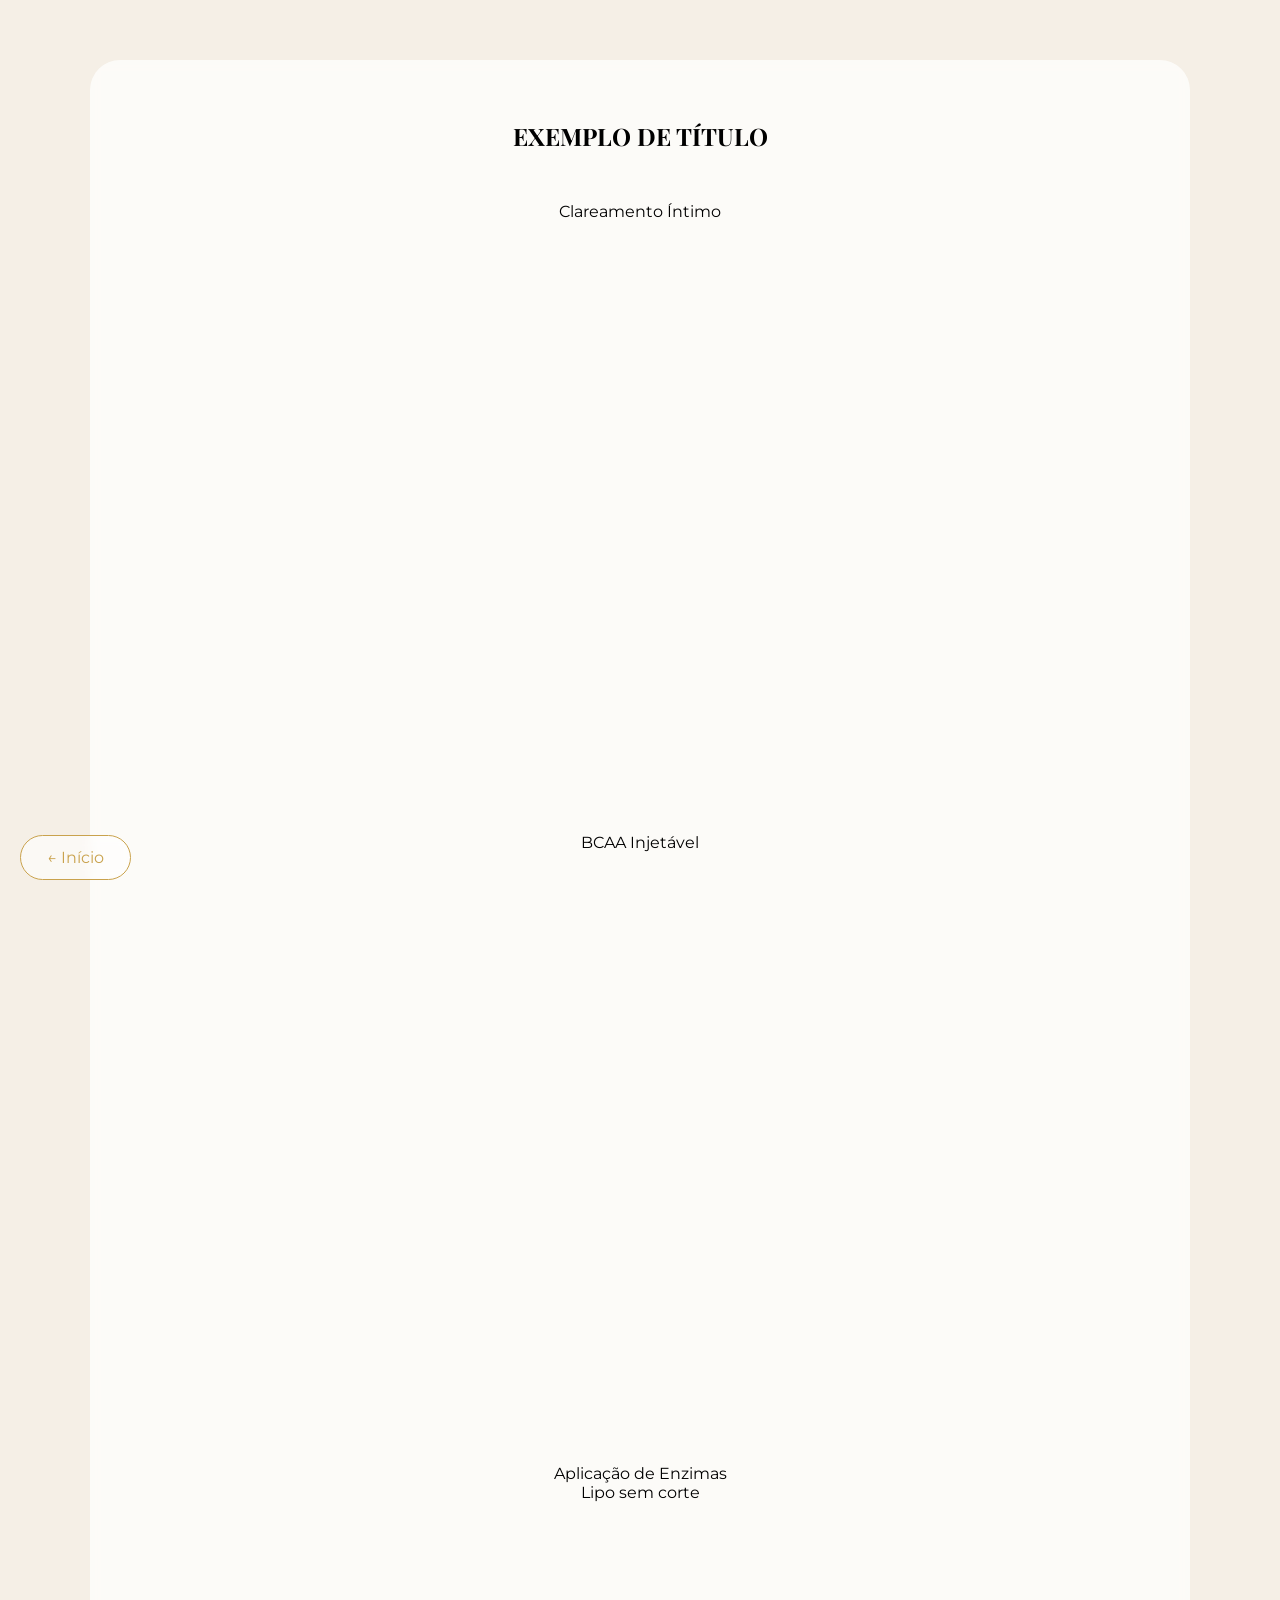
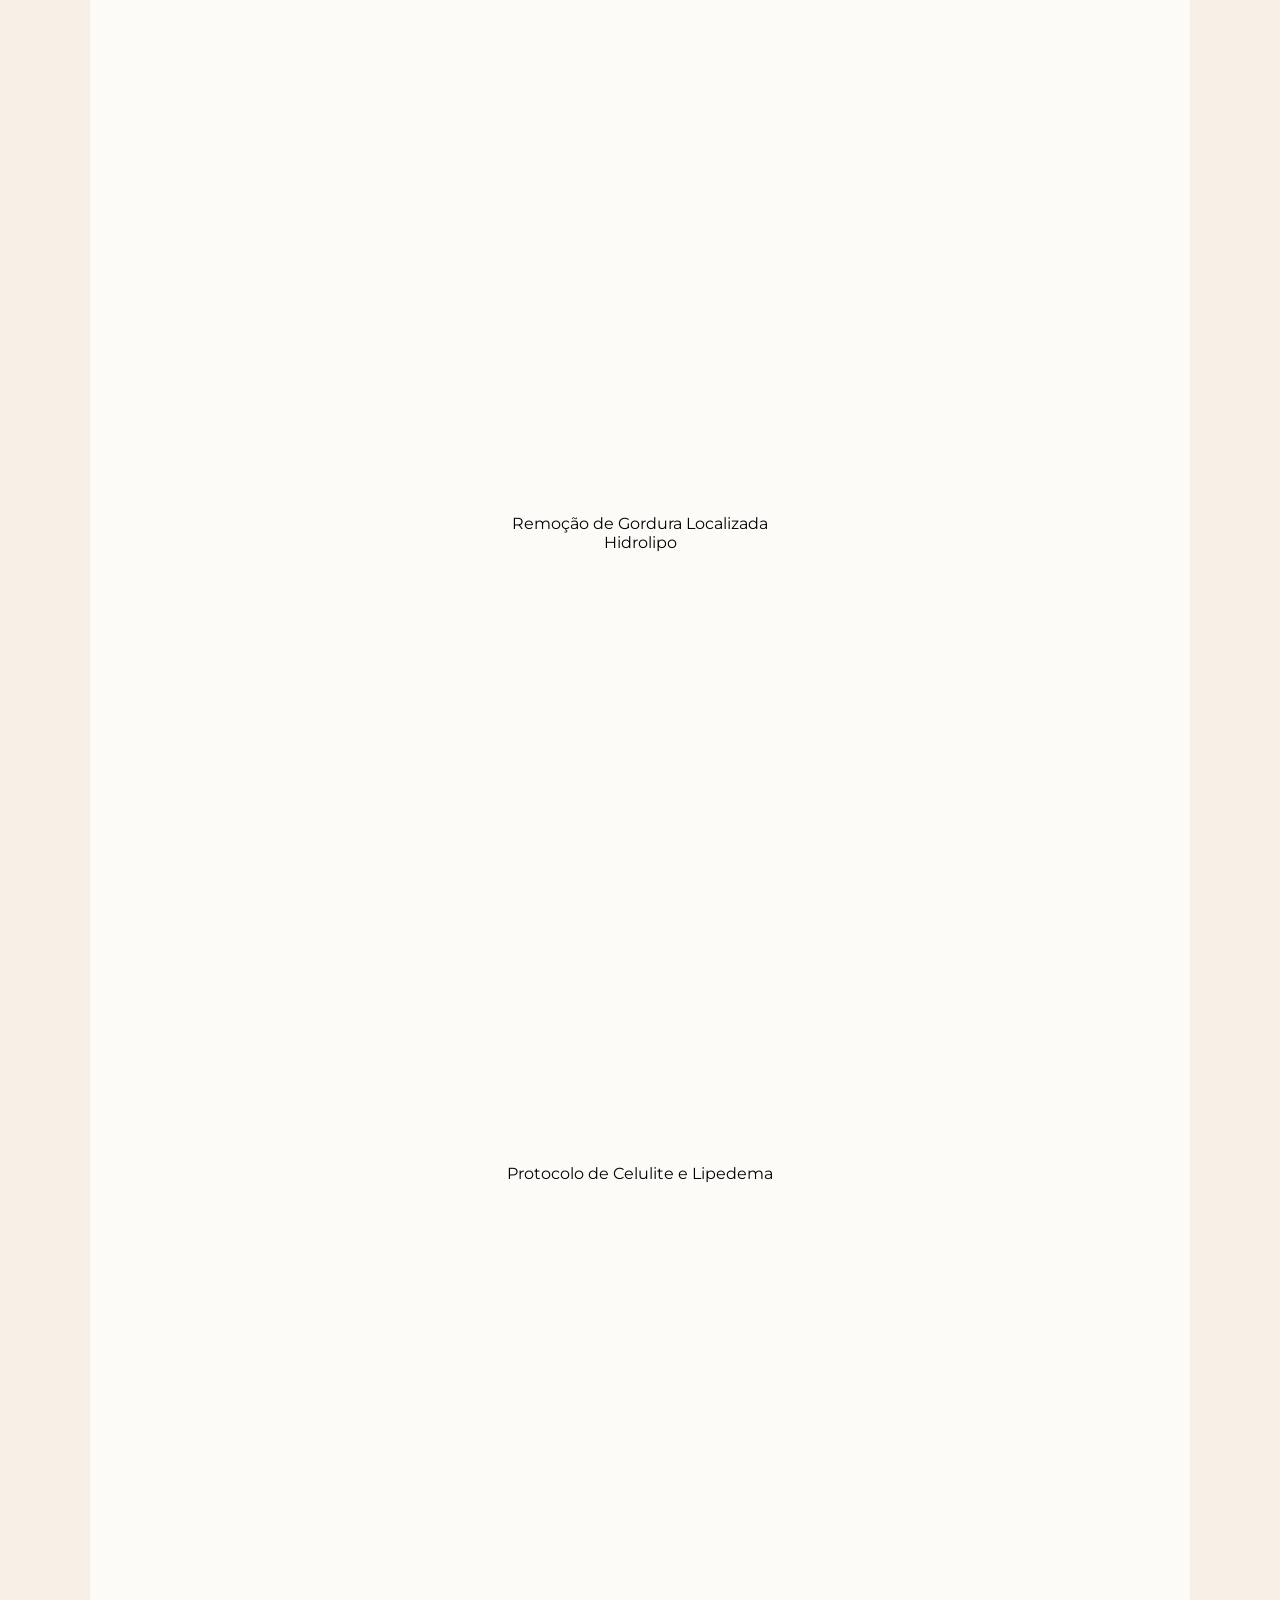
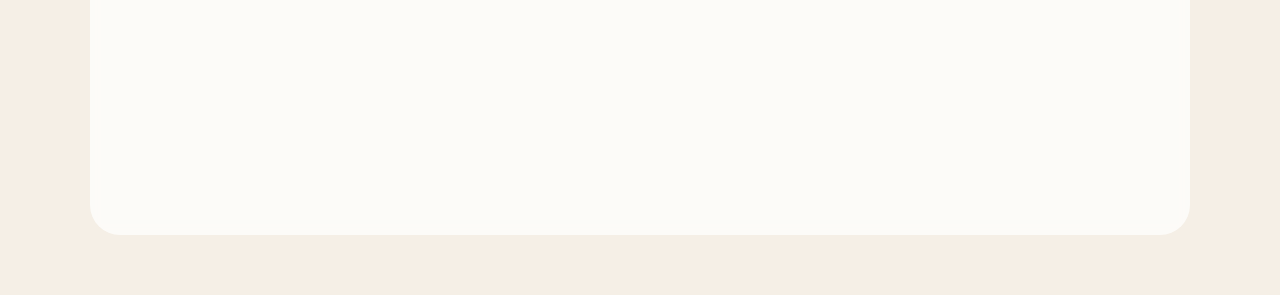
==== corporais.html @ 120ceacf "Add files via upload" ====
<!DOCTYPE html>
<html lang="pt-BR">
<head>
  <meta charset="UTF-8">
  <meta name="viewport" content="width=device-width, initial-scale=1.0">
  <title>Procedimento corporais</title>

  <link href="https://fonts.googleapis.com/css2?family=Playfair+Display&family=Montserrat&display=swap" rel="stylesheet">

  <style>
    :root{
      --bege:#f5efe6;
      --dourado:#c9a24d;
      --glass:rgba(255,255,255,.72);
    }

    *{box-sizing:border-box}

    body{
      margin:0;
      font-family:'Montserrat',sans-serif;
      min-height:100vh;
      background:var(--bege);
    }

    body::before{
      content:"";
      position:fixed;
      inset:0;
      background:url('joanna.jpg') center/contain no-repeat;
      filter:blur(18px);
      opacity:.35;
      z-index:-1;
    }

    section{
      max-width:1100px;
      margin:60px auto;
      padding:40px 30px;
      border-radius:30px;
      background:var(--glass);
      backdrop-filter:blur(6px);
      animation:fadeUp .8s ease;
    }

    h2{
      text-align:center;
      font-family:'Playfair Display',serif;
      margin-bottom:50px;
    }

    .proc{
      text-align:center;
      margin-bottom:90px;
    }

    .img{
      height:500px;
      margin-top:22px;
      border-radius:22px;
      background-size:cover;
      background-position:center;
      transition:transform .5s ease, box-shadow .5s ease;
    }

    .img:hover{
      transform:scale(1.03);
      box-shadow:0 20px 40px rgba(0,0,0,.2);
    }

    .voltar{
      position:fixed;
      bottom:20px;
      left:20px;
      padding:12px 26px;
      border-radius:40px;
      border:1px solid var(--dourado);
      background:rgba(255,255,255,.6);
      color:var(--dourado);
      text-decoration:none;
      backdrop-filter:blur(6px);
      transition:all .35s ease;
      z-index:10;
    }

    .voltar:hover{
      background:var(--dourado);
      color:#fff;
      transform:translateY(-3px);
      box-shadow:0 12px 25px rgba(0,0,0,.15);
    }

    @keyframes fadeUp{
      from{opacity:0;transform:translateY(30px)}
      to{opacity:1;transform:none}
    }

    .proc-title{
        font-family:'Playfair Display',serif;
        font-size:22px;
        font-weight:500;
        letter-spacing:.5px;
        color:#3b3b3b;
        margin-bottom:18px;
        position:relative;
    }


    .proc-title::after{
        content:"";
        display:block;
        width:50px;
        height:2px;
        margin:12px auto 0;
        background:linear-gradient(90deg,transparent,#c9a24d,transparent);
        opacity:.8;
    }
  </style>
</head>
<body>

    <section>
    <h2>EXEMPLO DE TÍTULO</h2>

        <div class="proc"><p>Clareamento Íntimo</p><div class="img" style="background-image:url('clareamento.jpg')"></div></div>
        <div class="proc"><p>BCAA Injetável</p><div class="img" style="background-image:url('bcaa.jpg')"></div></div>
        <div class="proc"><p>Aplicação de Enzimas <br> Lipo sem corte</p><div class="img" style="background-image:url('app-enzima.jpg')"></div></div>
        <div class="proc"><p>Remoção de Gordura Localizada <br>Hidrolipo</p><div class="img" style="background-image:url('hidrolipo.jpg')"></div></div>
        <div class="proc"><p>Protocolo de Celulite e Lipedema</p><div class="img" style="background-image:url('cel-lip.jpg')"></div></div>

      </section>
    </section>

    <a href="index.html" class="voltar">← Início</a>

</body>
</html>
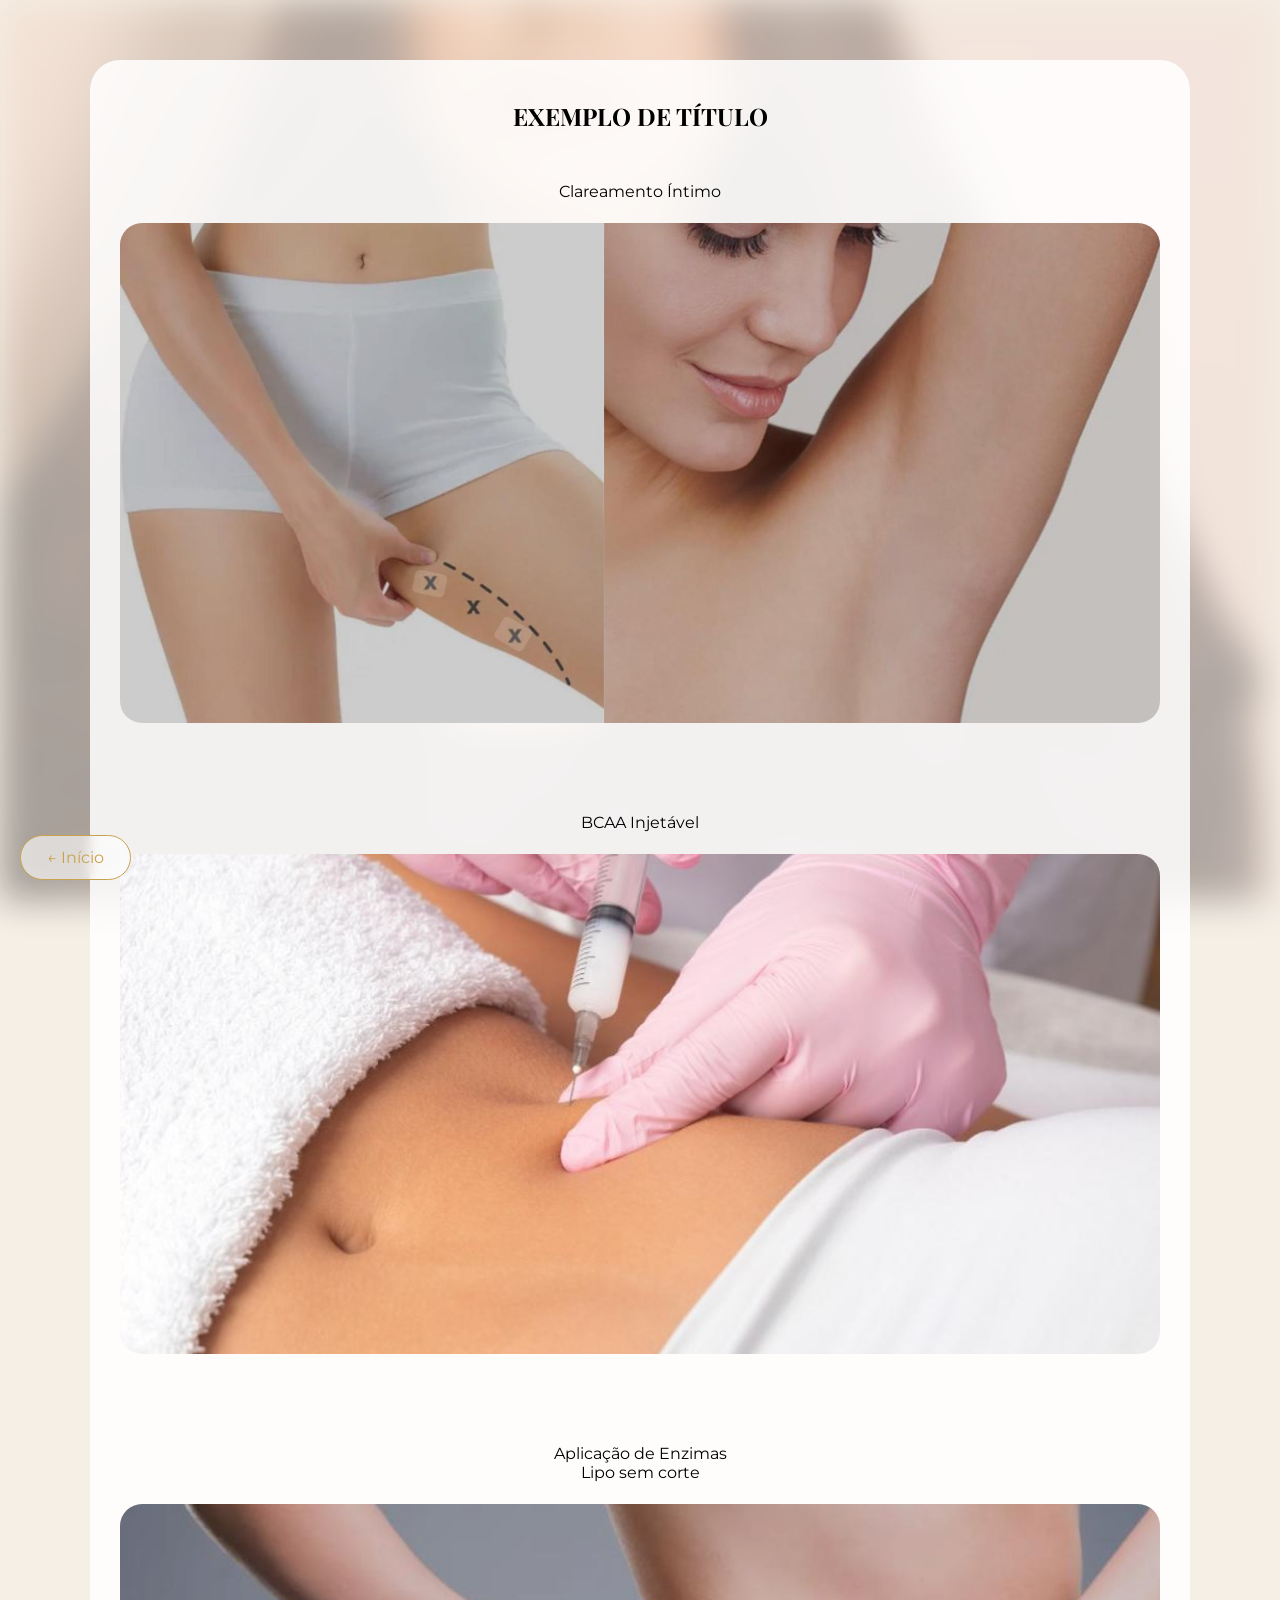
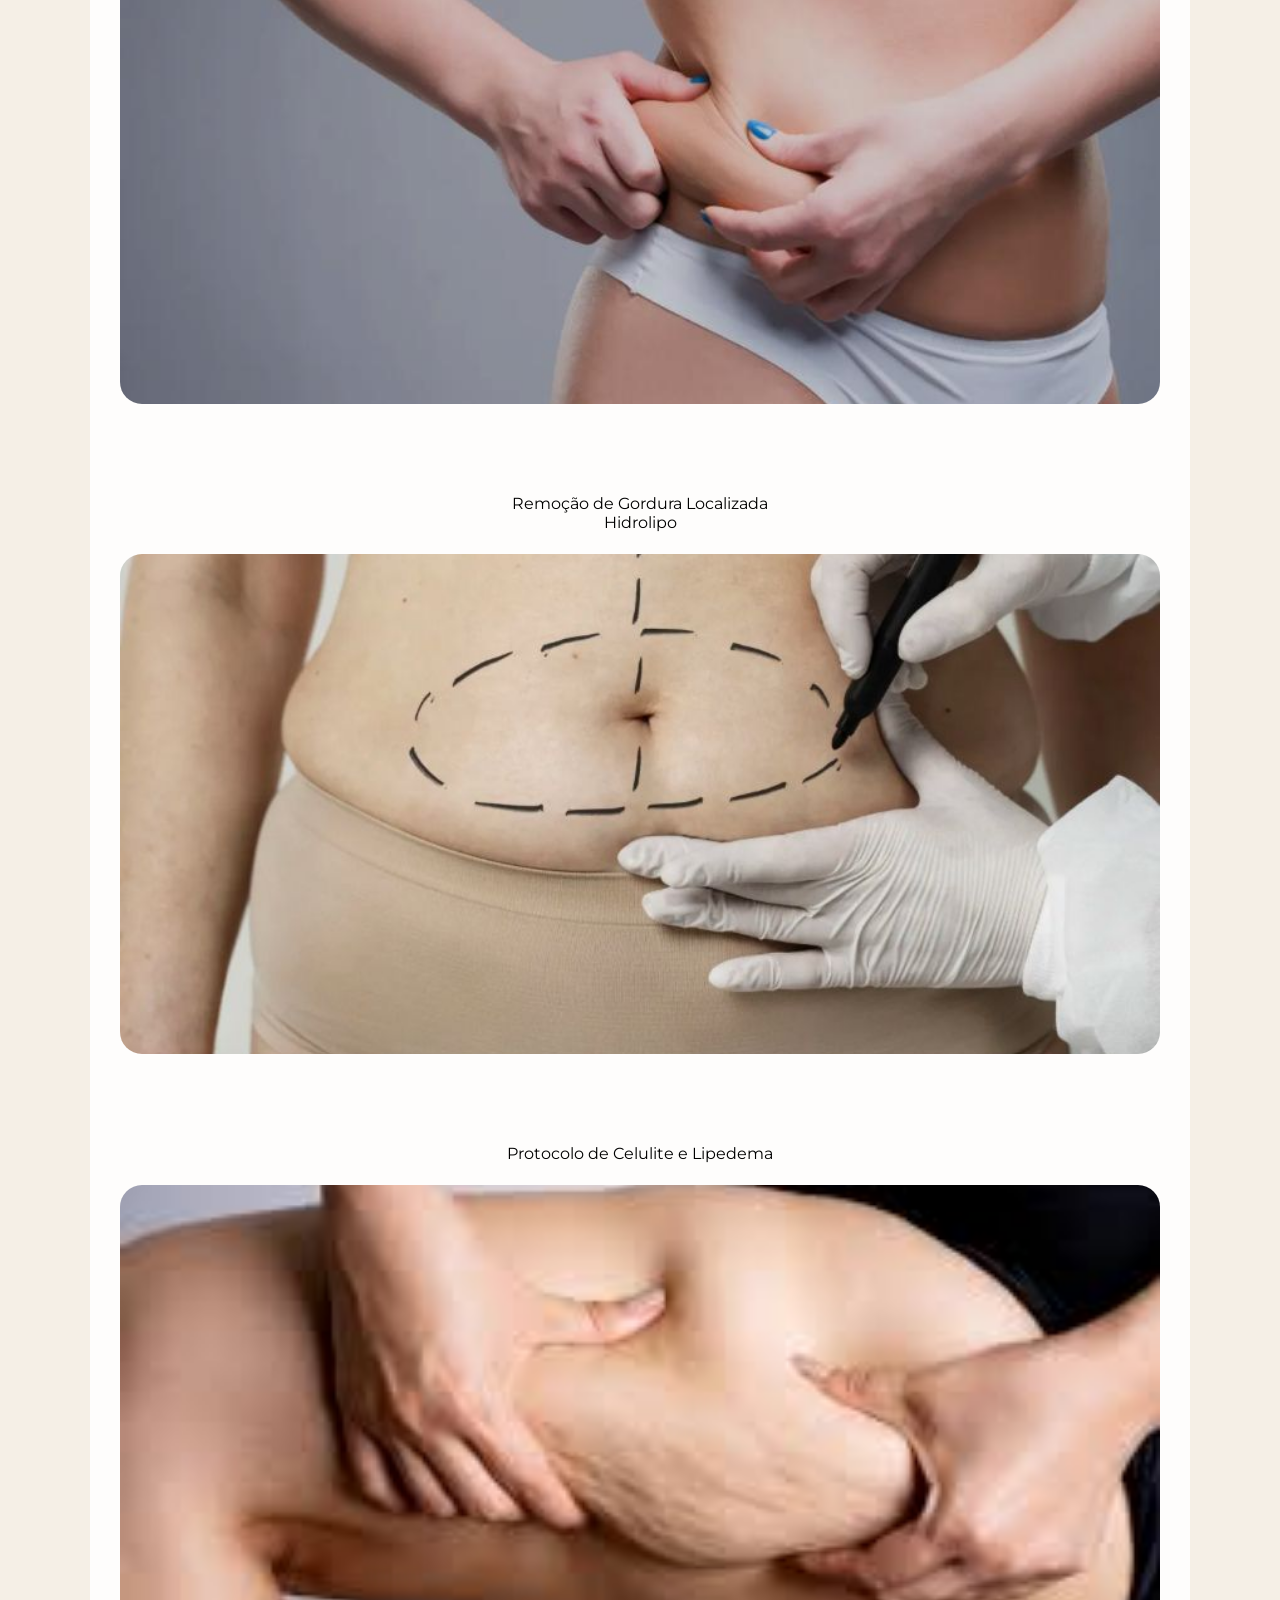
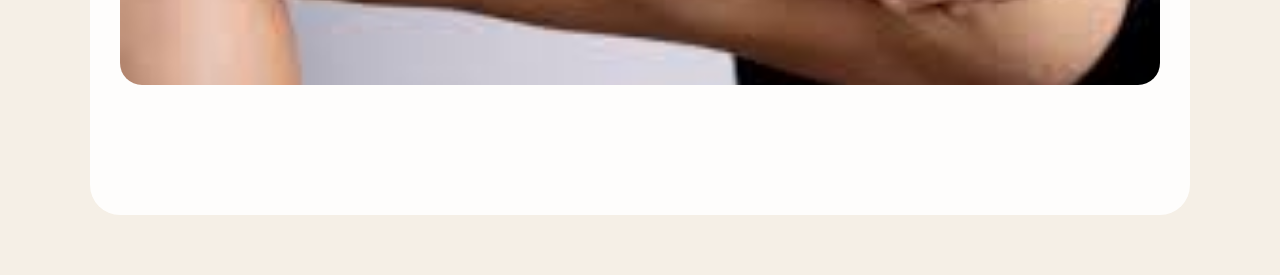
==== commit fd943b69: "Add files via upload" ====
--- a/corporais.html
+++ b/corporais.html
@@ -11,25 +11,29 @@
     :root{
       --bege:#f5efe6;
       --dourado:#c9a24d;
-      --glass:rgba(255,255,255,.72);
+      --glass:rgba(255,255,255,0.85);
     }
 
-    *{box-sizing:border-box}
+    *{
+      box-sizing:border-box;
+      margin:0;
+      padding:0;
+    }
 
     body{
-      margin:0;
       font-family:'Montserrat',sans-serif;
       min-height:100vh;
       background:var(--bege);
+      position: relative;
     }
 
     body::before{
       content:"";
       position:fixed;
       inset:0;
-      background:url('joanna.jpg') center/contain no-repeat;
+      background:url('joanna.jpg') center/cover no-repeat;
       filter:blur(18px);
-      opacity:.35;
+      opacity:0.35;
       z-index:-1;
     }
 
@@ -49,6 +53,26 @@
       margin-bottom:50px;
     }
 
+    .proc-title{
+      font-family:'Playfair Display',serif;
+      font-size:22px;
+      font-weight:500;
+      letter-spacing:.5px;
+      color:#3b3b3b;
+      margin-bottom:18px;
+      position:relative;
+    }
+
+    .proc-title::after{
+      content:"";
+      display:block;
+      width:50px;
+      height:2px;
+      margin:12px auto 0;
+      background:linear-gradient(90deg,transparent,#c9a24d,transparent);
+      opacity:.8;
+    }
+
     .proc{
       text-align:center;
       margin-bottom:90px;
@@ -61,11 +85,6 @@
       background-size:cover;
       background-position:center;
       transition:transform .5s ease, box-shadow .5s ease;
-    }
-
-    .img:hover{
-      transform:scale(1.03);
-      box-shadow:0 20px 40px rgba(0,0,0,.2);
     }
 
     .voltar{
@@ -95,25 +114,16 @@
       to{opacity:1;transform:none}
     }
 
-    .proc-title{
-        font-family:'Playfair Display',serif;
-        font-size:22px;
-        font-weight:500;
-        letter-spacing:.5px;
-        color:#3b3b3b;
-        margin-bottom:18px;
-        position:relative;
-    }
+    @media(max-width:900px){
+      section{
+        margin:40px 20px;
+        padding:30px 20px;
+        border-radius:20px;
+      }
 
-
-    .proc-title::after{
-        content:"";
-        display:block;
-        width:50px;
-        height:2px;
-        margin:12px auto 0;
-        background:linear-gradient(90deg,transparent,#c9a24d,transparent);
-        opacity:.8;
+      .img{
+        height:300px;
+      }
     }
   </style>
 </head>
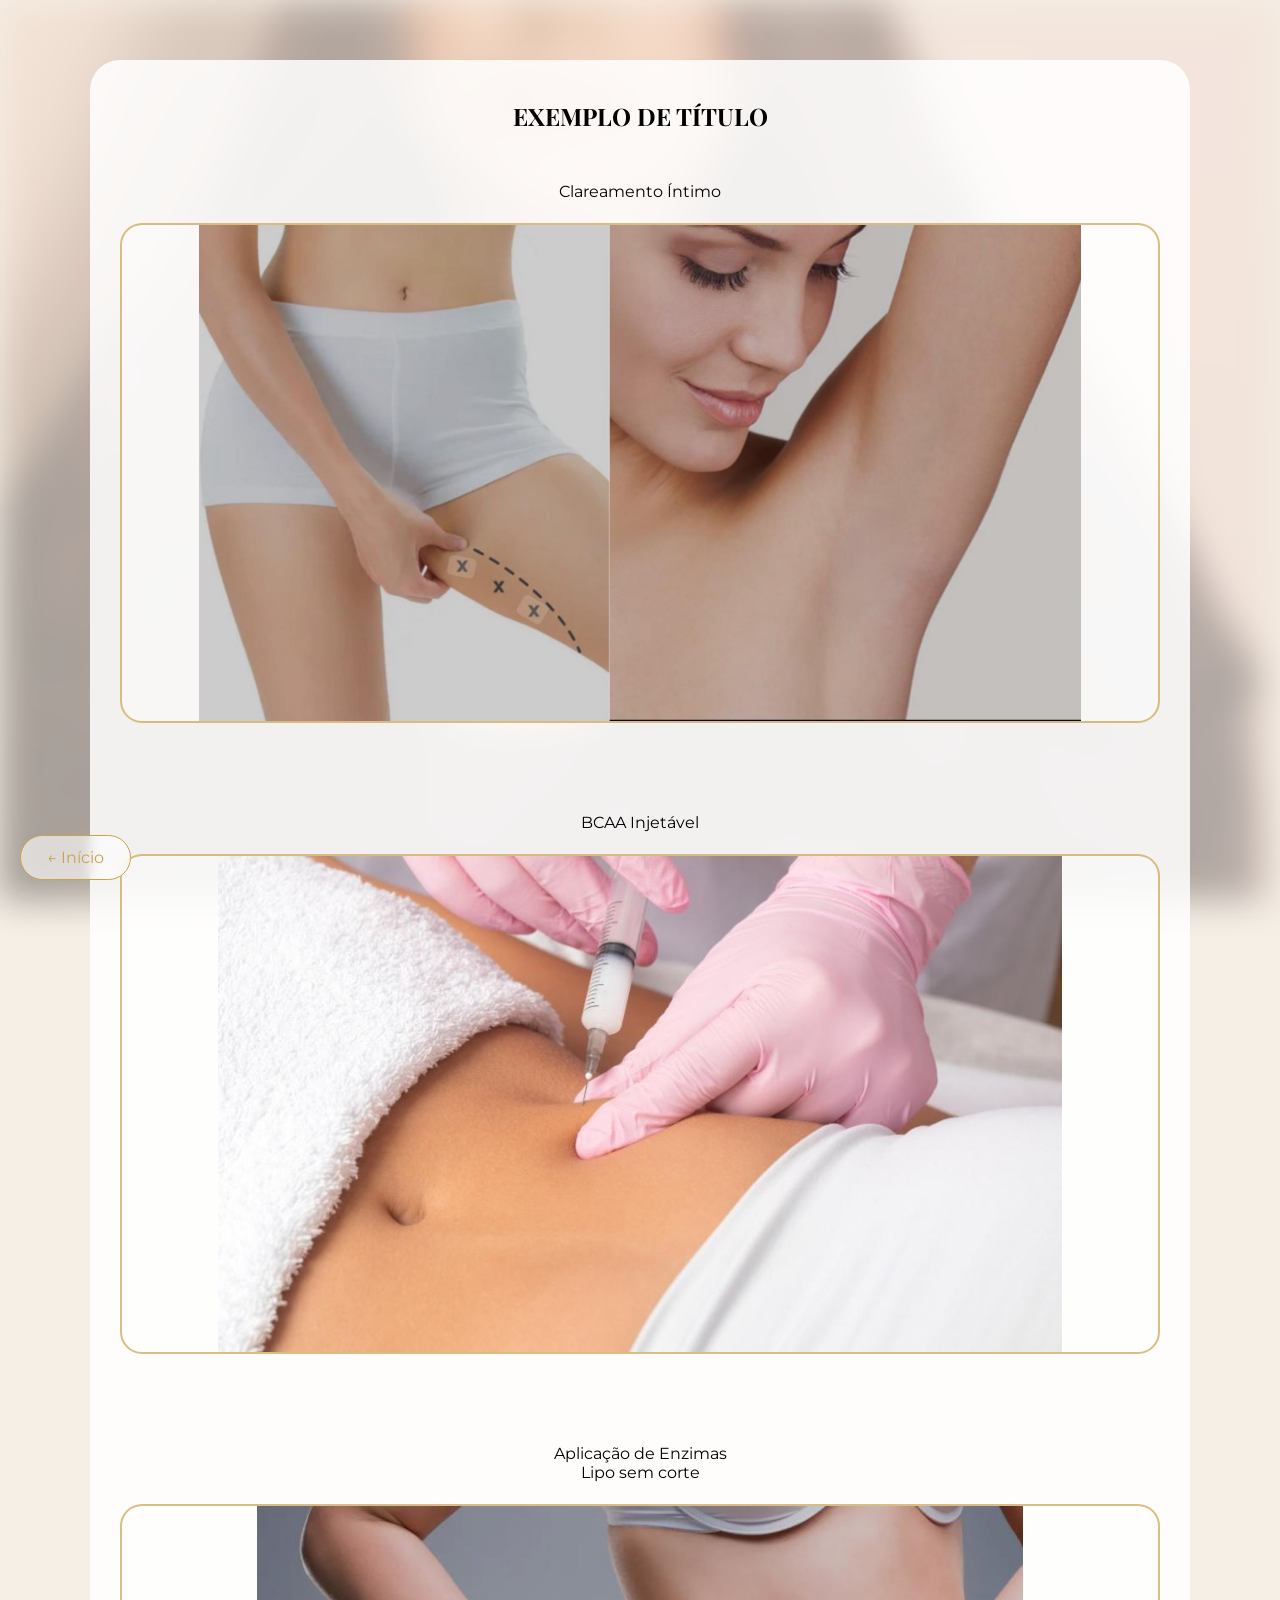
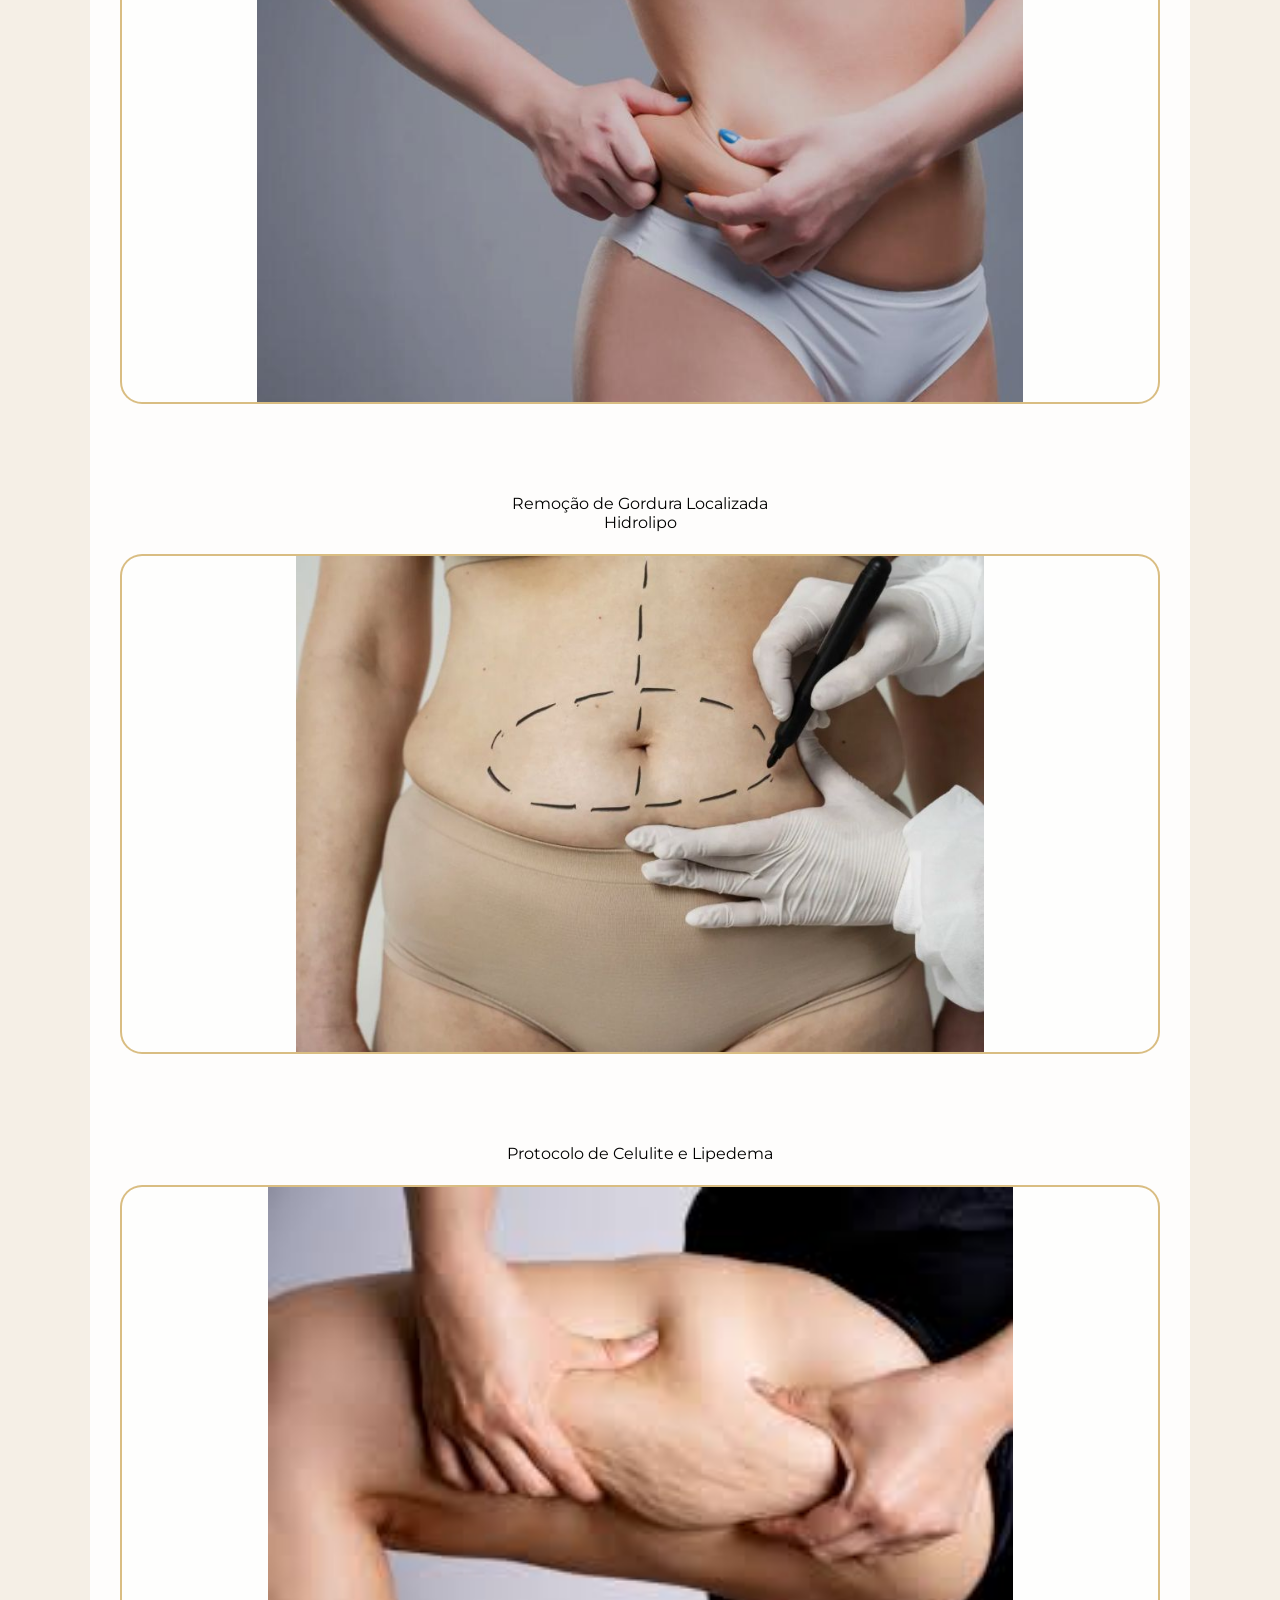
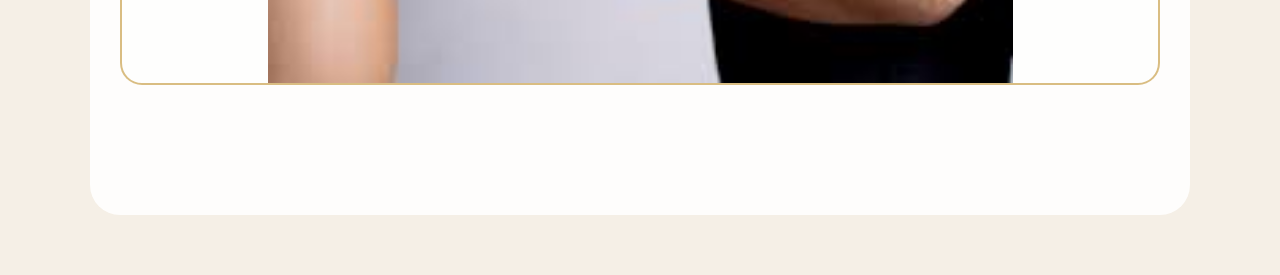
==== commit 90bfafd2: "Add files via upload" ====
--- a/corporais.html
+++ b/corporais.html
@@ -82,9 +82,15 @@
       height:500px;
       margin-top:22px;
       border-radius:22px;
-      background-size:cover;
+
+      background-size:contain;
       background-position:center;
-      transition:transform .5s ease, box-shadow .5s ease;
+      background-repeat:no-repeat;
+
+      border:2px solid rgba(201,162,77,.7); /* BORDA DOURADA */
+      background-color:rgba(255,255,255,.4); /* fundo caso a imagem não preencha */
+
+      transition:box-shadow .4s ease;
     }
 
     .voltar{
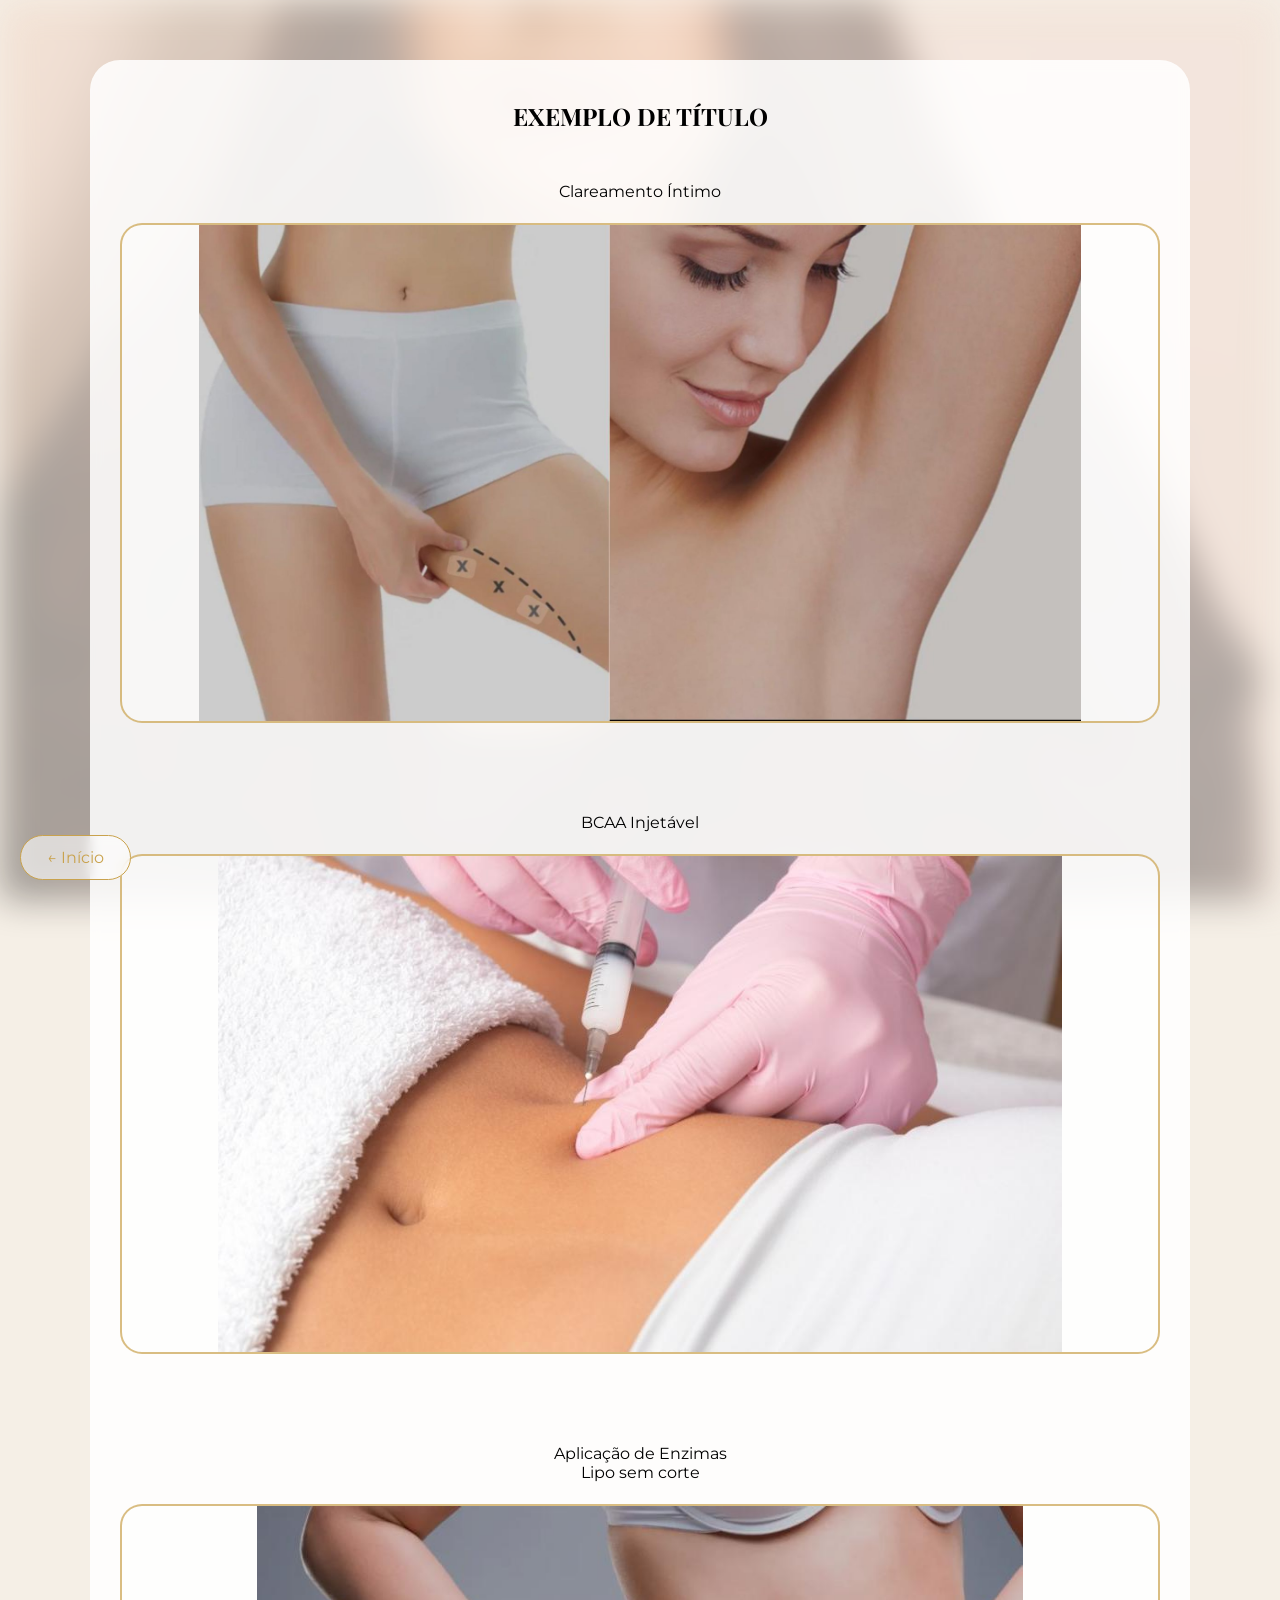
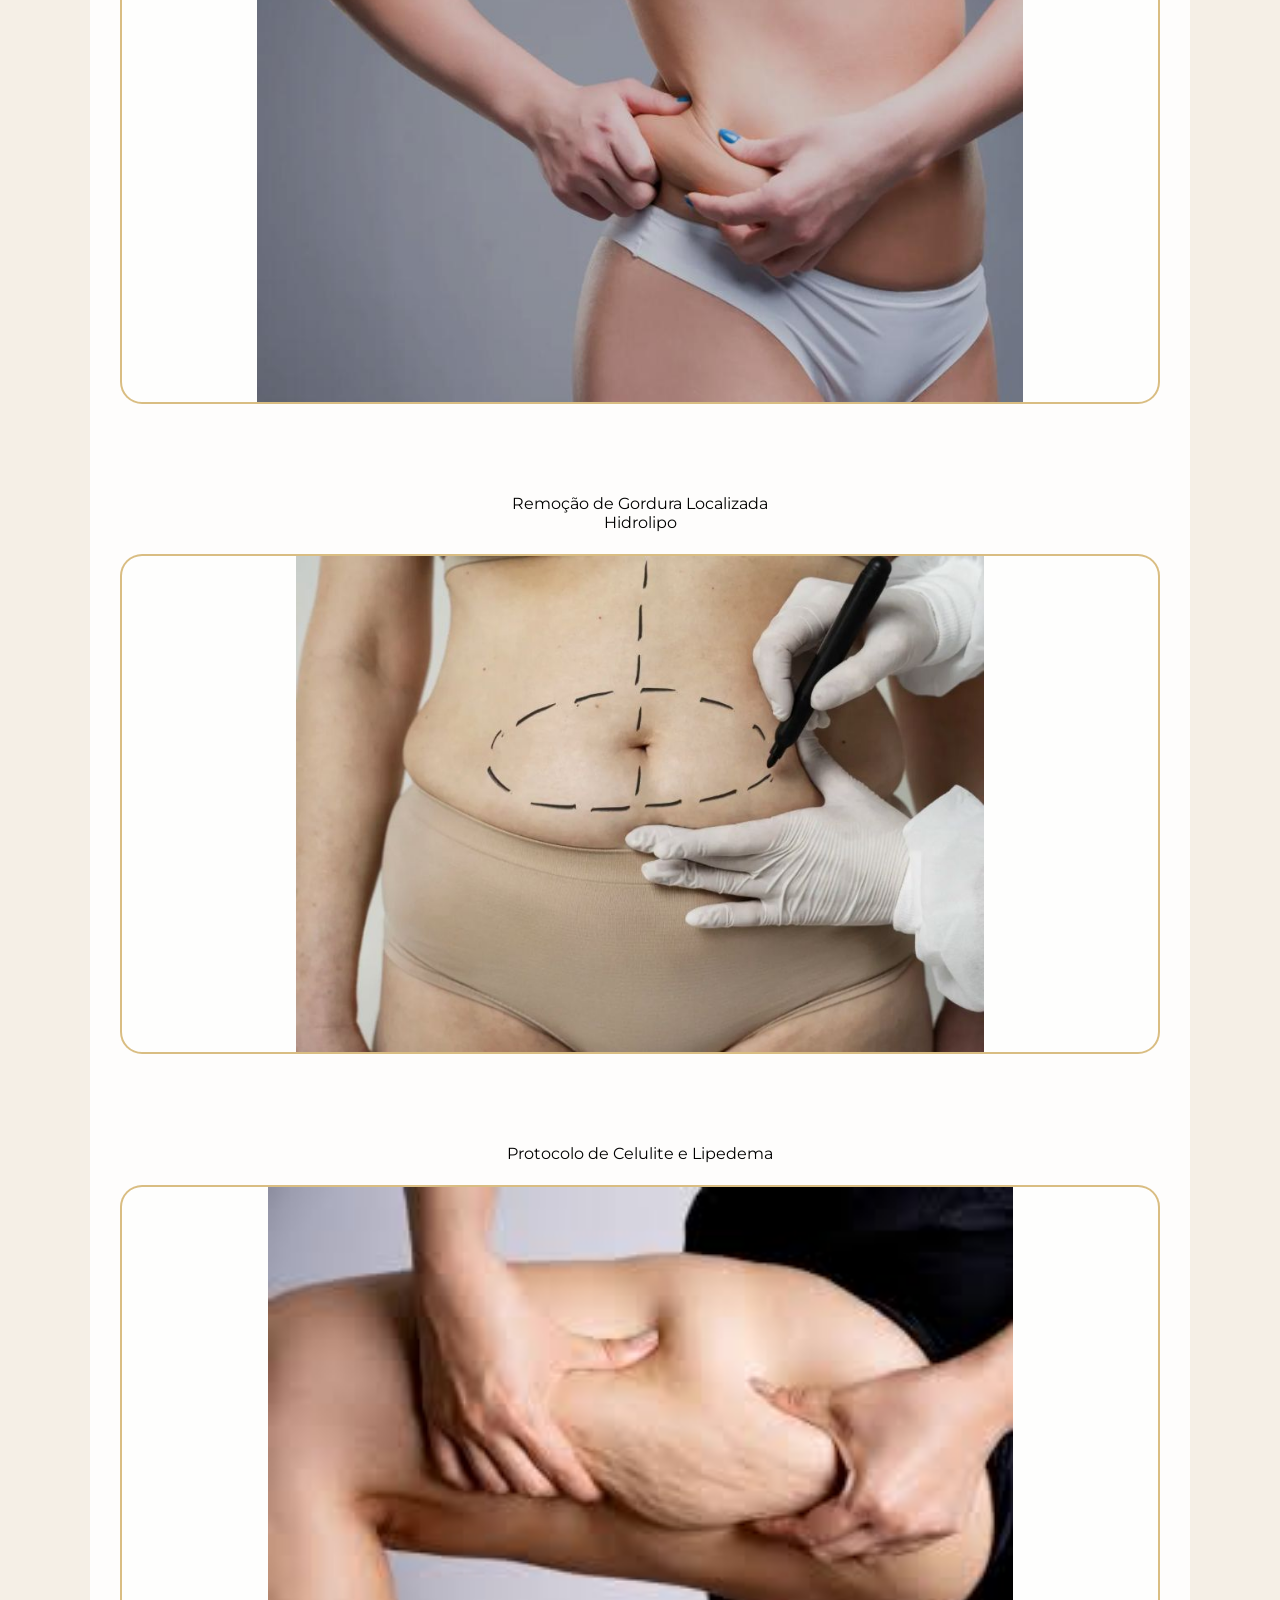
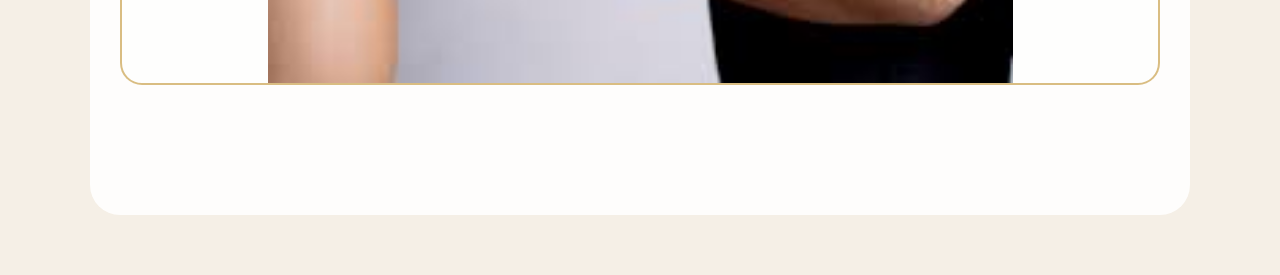
==== commit fe2162ec: "Fix HTML encoding issues in corporais.html" ====
--- a/corporais.html
+++ b/corporais.html
@@ -150,4 +150,4 @@
     <a href="index.html" class="voltar">← Início</a>
 
 </body>
-</html>+</html>
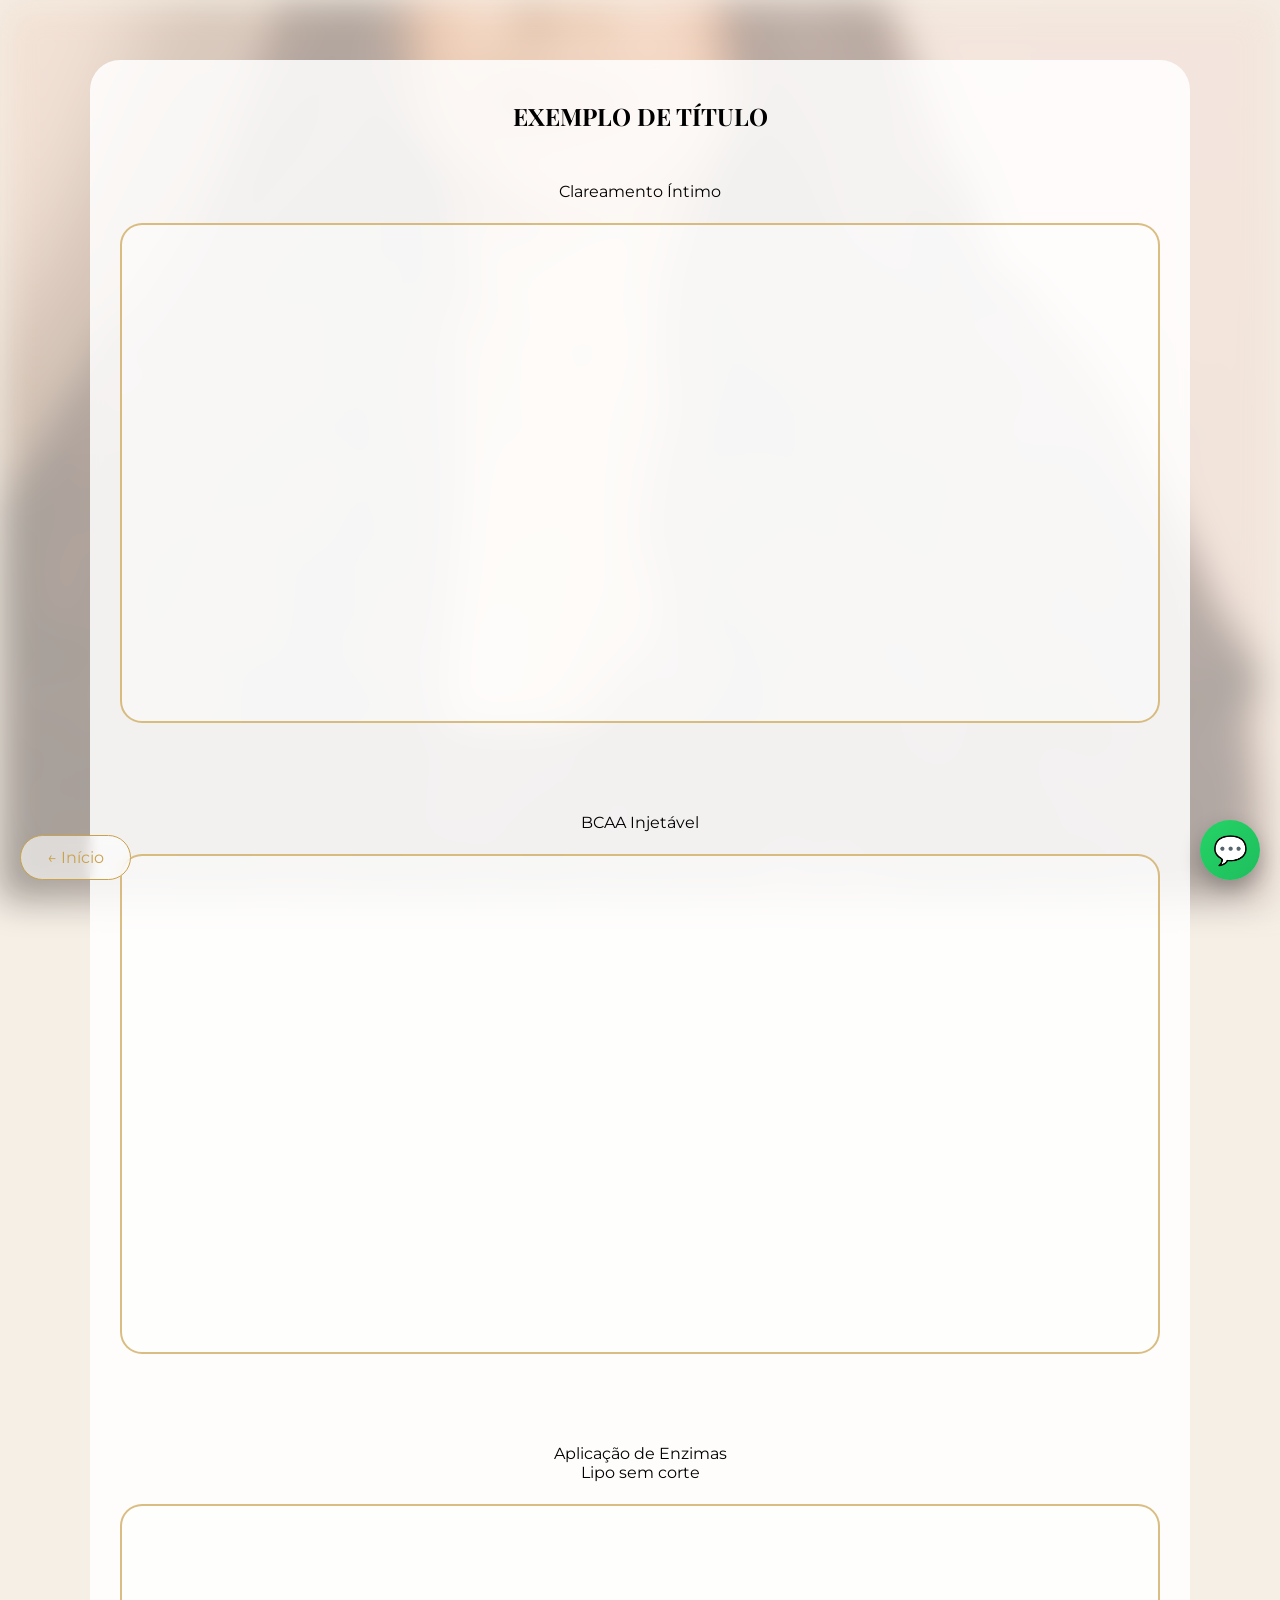
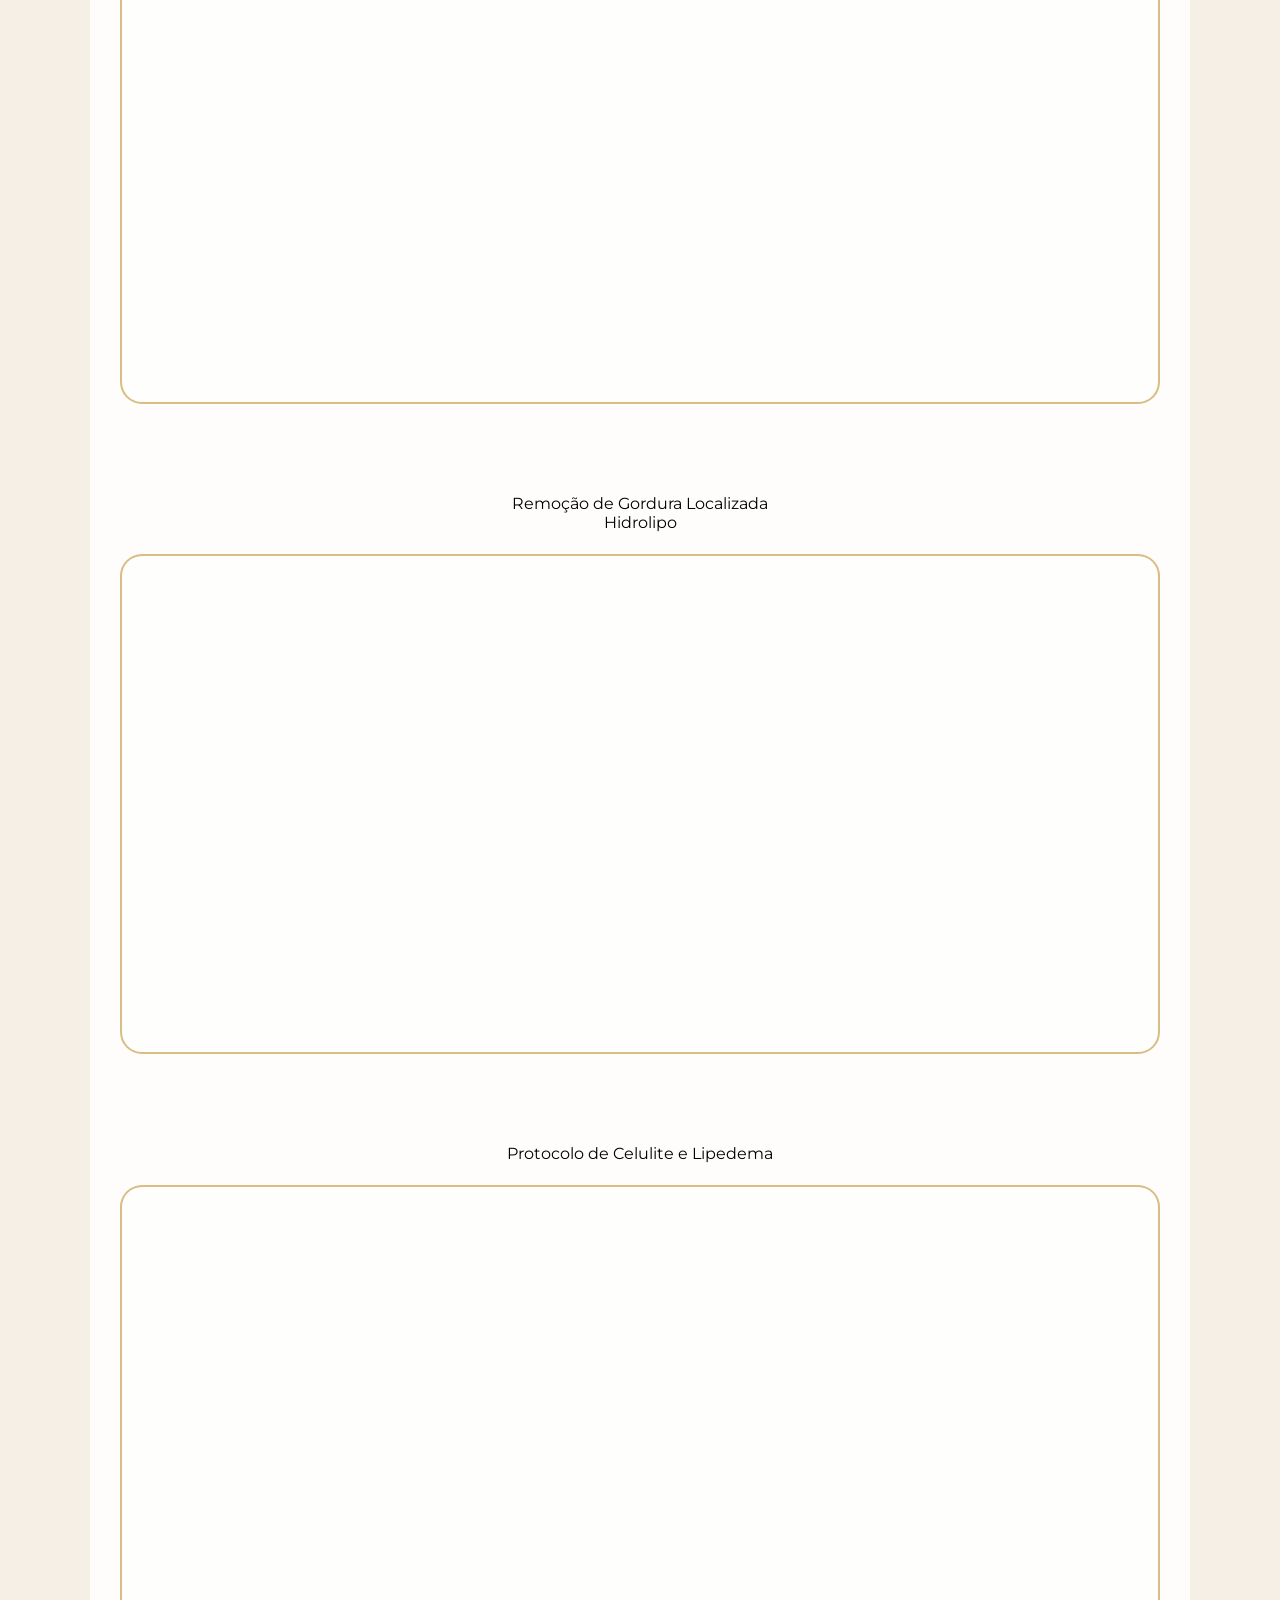
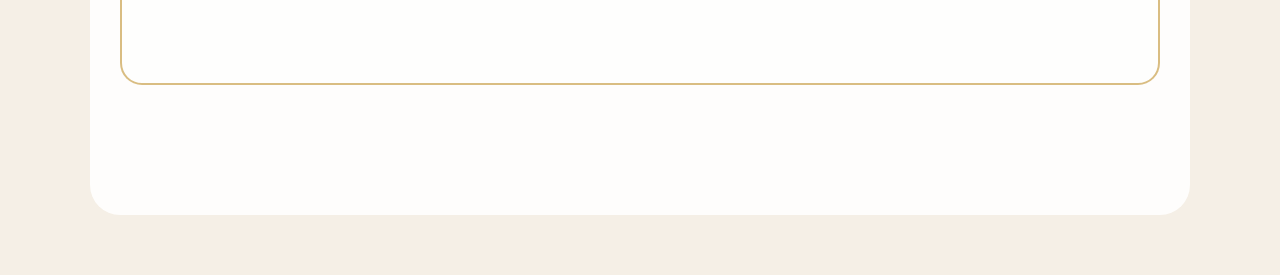
==== commit 468ca1d6: "Add files via upload" ====
--- a/corporais.html
+++ b/corporais.html
@@ -115,6 +115,24 @@
       box-shadow:0 12px 25px rgba(0,0,0,.15);
     }
 
+    .whatsapp-fixo{
+      position:fixed;
+      bottom:20px;
+      right:20px;
+      width:60px;
+      height:60px;
+      border-radius:50%;
+      background:linear-gradient(135deg,#25d366,#1ebe5d);
+      color:#fff;
+      font-size:28px;
+      display:flex;
+      align-items:center;
+      justify-content:center;
+      text-decoration:none;
+      box-shadow:0 8px 20px rgba(0,0,0,.25);
+      z-index:999;
+    }
+
     @keyframes fadeUp{
       from{opacity:0;transform:translateY(30px)}
       to{opacity:1;transform:none}
@@ -138,16 +156,18 @@
     <section>
     <h2>EXEMPLO DE TÍTULO</h2>
 
-        <div class="proc"><p>Clareamento Íntimo</p><div class="img" style="background-image:url('clareamento.jpg')"></div></div>
-        <div class="proc"><p>BCAA Injetável</p><div class="img" style="background-image:url('bcaa.jpg')"></div></div>
-        <div class="proc"><p>Aplicação de Enzimas <br> Lipo sem corte</p><div class="img" style="background-image:url('app-enzima.jpg')"></div></div>
-        <div class="proc"><p>Remoção de Gordura Localizada <br>Hidrolipo</p><div class="img" style="background-image:url('hidrolipo.jpg')"></div></div>
-        <div class="proc"><p>Protocolo de Celulite e Lipedema</p><div class="img" style="background-image:url('cel-lip.jpg')"></div></div>
+        <div class="proc"><p>Clareamento Íntimo</p><div class="img" style="background-image:url('imgs/clareamento.jpg')"></div></div>
+        <div class="proc"><p>BCAA Injetável</p><div class="img" style="background-image:url('imgs/bcaa.jpg')"></div></div>
+        <div class="proc"><p>Aplicação de Enzimas <br> Lipo sem corte</p><div class="img" style="background-image:url('imgs/app-enzima.jpg')"></div></div>
+        <div class="proc"><p>Remoção de Gordura Localizada <br>Hidrolipo</p><div class="img" style="background-image:url('imgs/hidrolipo.jpg')"></div></div>
+        <div class="proc"><p>Protocolo de Celulite e Lipedema</p><div class="img" style="background-image:url('imgs/cel-lip.jpg')"></div></div>
 
       </section>
     </section>
 
     <a href="index.html" class="voltar">← Início</a>
 
+    <a class="whatsapp-fixo" href="https://wa.me/5581993829018" target="_blank">💬</a>
+
 </body>
 </html>
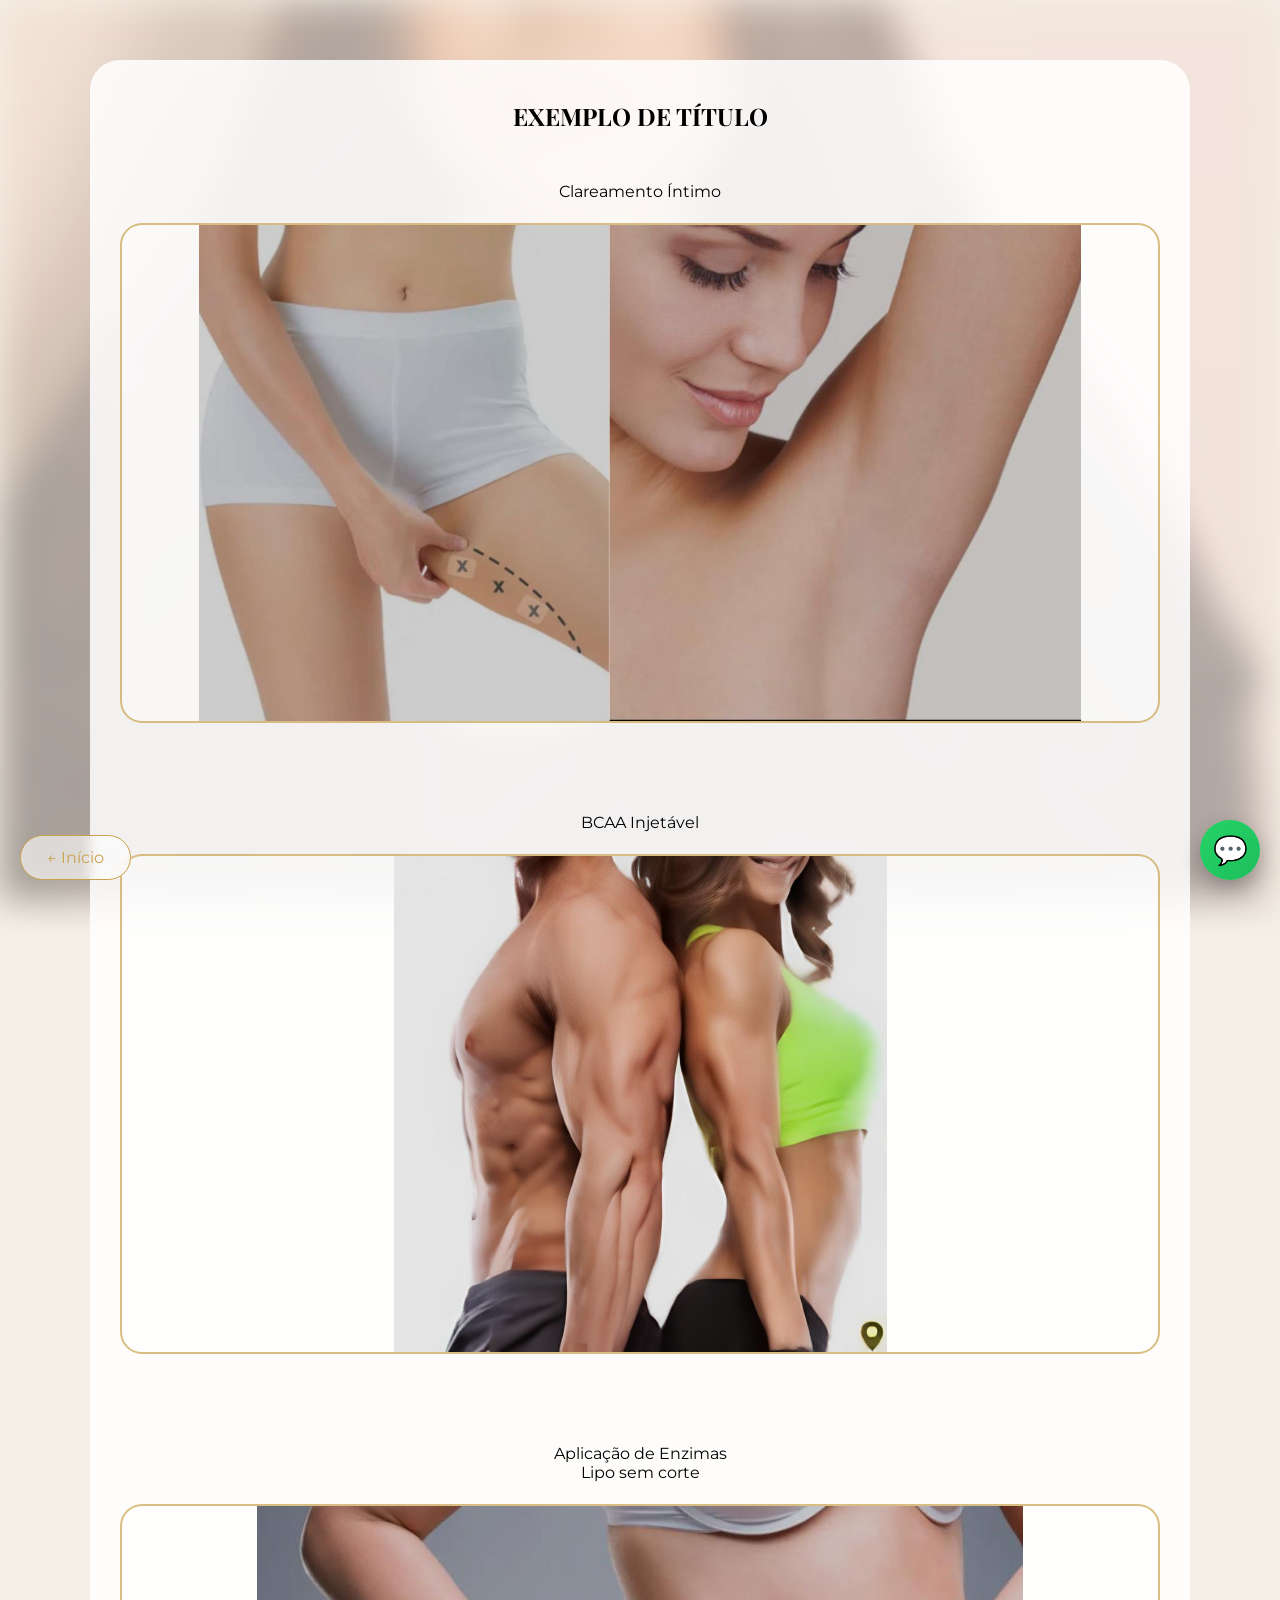
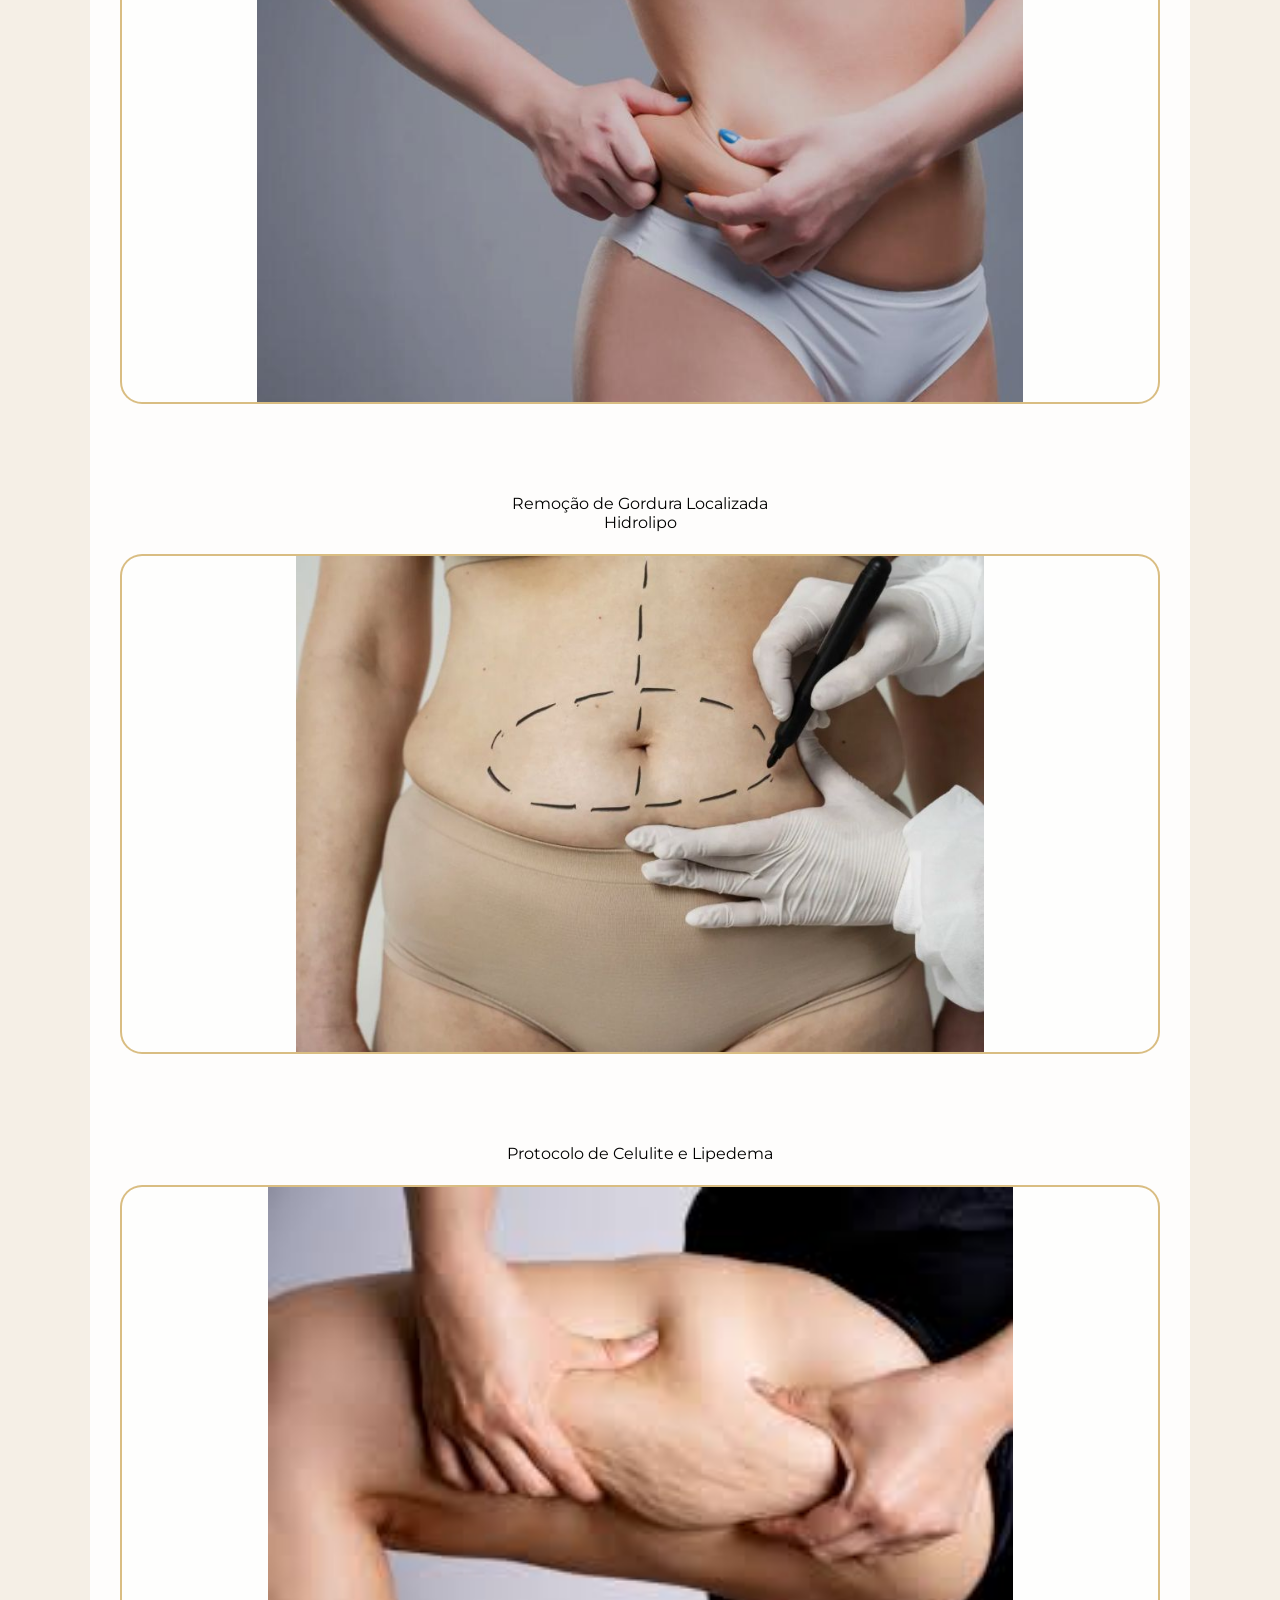
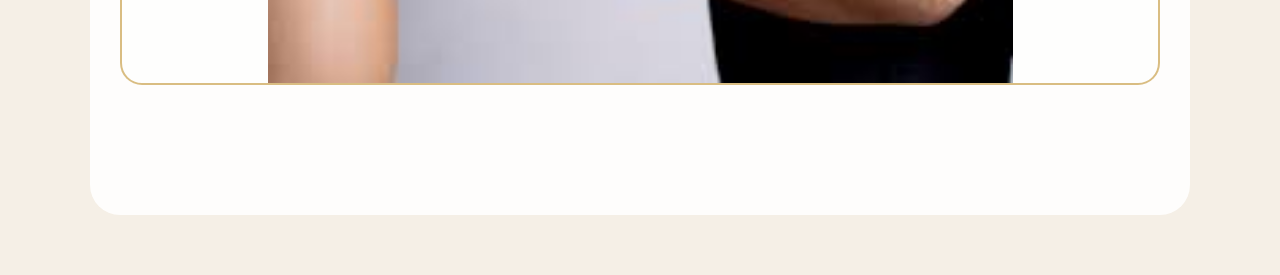
==== commit 484e87aa: "Add files via upload" ====
--- a/corporais.html
+++ b/corporais.html
@@ -4,170 +4,23 @@
   <meta charset="UTF-8">
   <meta name="viewport" content="width=device-width, initial-scale=1.0">
   <title>Procedimento corporais</title>
+  <link rel="stylesheet" href="corporais.css">
+  <link href="https://fonts.googleapis.com/css2?family=Playfair+Display&family=Montserrat&display=swap" rel="stylesheet">
+</head>
 
-  <link href="https://fonts.googleapis.com/css2?family=Playfair+Display&family=Montserrat&display=swap" rel="stylesheet">
-
-  <style>
-    :root{
-      --bege:#f5efe6;
-      --dourado:#c9a24d;
-      --glass:rgba(255,255,255,0.85);
-    }
-
-    *{
-      box-sizing:border-box;
-      margin:0;
-      padding:0;
-    }
-
-    body{
-      font-family:'Montserrat',sans-serif;
-      min-height:100vh;
-      background:var(--bege);
-      position: relative;
-    }
-
-    body::before{
-      content:"";
-      position:fixed;
-      inset:0;
-      background:url('joanna.jpg') center/cover no-repeat;
-      filter:blur(18px);
-      opacity:0.35;
-      z-index:-1;
-    }
-
-    section{
-      max-width:1100px;
-      margin:60px auto;
-      padding:40px 30px;
-      border-radius:30px;
-      background:var(--glass);
-      backdrop-filter:blur(6px);
-      animation:fadeUp .8s ease;
-    }
-
-    h2{
-      text-align:center;
-      font-family:'Playfair Display',serif;
-      margin-bottom:50px;
-    }
-
-    .proc-title{
-      font-family:'Playfair Display',serif;
-      font-size:22px;
-      font-weight:500;
-      letter-spacing:.5px;
-      color:#3b3b3b;
-      margin-bottom:18px;
-      position:relative;
-    }
-
-    .proc-title::after{
-      content:"";
-      display:block;
-      width:50px;
-      height:2px;
-      margin:12px auto 0;
-      background:linear-gradient(90deg,transparent,#c9a24d,transparent);
-      opacity:.8;
-    }
-
-    .proc{
-      text-align:center;
-      margin-bottom:90px;
-    }
-
-    .img{
-      height:500px;
-      margin-top:22px;
-      border-radius:22px;
-
-      background-size:contain;
-      background-position:center;
-      background-repeat:no-repeat;
-
-      border:2px solid rgba(201,162,77,.7); /* BORDA DOURADA */
-      background-color:rgba(255,255,255,.4); /* fundo caso a imagem não preencha */
-
-      transition:box-shadow .4s ease;
-    }
-
-    .voltar{
-      position:fixed;
-      bottom:20px;
-      left:20px;
-      padding:12px 26px;
-      border-radius:40px;
-      border:1px solid var(--dourado);
-      background:rgba(255,255,255,.6);
-      color:var(--dourado);
-      text-decoration:none;
-      backdrop-filter:blur(6px);
-      transition:all .35s ease;
-      z-index:10;
-    }
-
-    .voltar:hover{
-      background:var(--dourado);
-      color:#fff;
-      transform:translateY(-3px);
-      box-shadow:0 12px 25px rgba(0,0,0,.15);
-    }
-
-    .whatsapp-fixo{
-      position:fixed;
-      bottom:20px;
-      right:20px;
-      width:60px;
-      height:60px;
-      border-radius:50%;
-      background:linear-gradient(135deg,#25d366,#1ebe5d);
-      color:#fff;
-      font-size:28px;
-      display:flex;
-      align-items:center;
-      justify-content:center;
-      text-decoration:none;
-      box-shadow:0 8px 20px rgba(0,0,0,.25);
-      z-index:999;
-    }
-
-    @keyframes fadeUp{
-      from{opacity:0;transform:translateY(30px)}
-      to{opacity:1;transform:none}
-    }
-
-    @media(max-width:900px){
-      section{
-        margin:40px 20px;
-        padding:30px 20px;
-        border-radius:20px;
-      }
-
-      .img{
-        height:300px;
-      }
-    }
-  </style>
-</head>
-<body>
-
+  <body>
     <section>
-    <h2>EXEMPLO DE TÍTULO</h2>
-
+      <h2>EXEMPLO DE TÍTULO</h2>
         <div class="proc"><p>Clareamento Íntimo</p><div class="img" style="background-image:url('imgs/clareamento.jpg')"></div></div>
         <div class="proc"><p>BCAA Injetável</p><div class="img" style="background-image:url('imgs/bcaa.jpg')"></div></div>
         <div class="proc"><p>Aplicação de Enzimas <br> Lipo sem corte</p><div class="img" style="background-image:url('imgs/app-enzima.jpg')"></div></div>
         <div class="proc"><p>Remoção de Gordura Localizada <br>Hidrolipo</p><div class="img" style="background-image:url('imgs/hidrolipo.jpg')"></div></div>
         <div class="proc"><p>Protocolo de Celulite e Lipedema</p><div class="img" style="background-image:url('imgs/cel-lip.jpg')"></div></div>
-
-      </section>
     </section>
 
-    <a href="index.html" class="voltar">← Início</a>
+      <a href="index.html" class="voltar">← Início</a>
 
-    <a class="whatsapp-fixo" href="https://wa.me/5581993829018" target="_blank">💬</a>
+      <a class="whatsapp-fixo" href="https://wa.me/5581993829018" target="_blank">💬</a>
 
-</body>
+  </body>
 </html>
--- a/corporais.css
+++ b/corporais.css
@@ -0,0 +1,138 @@
+:root{
+    --bege:#f5efe6;
+    --dourado:#c9a24d;
+    --glass:rgba(255,255,255,0.85);
+  }
+
+  *{
+    box-sizing:border-box;
+    margin:0;
+    padding:0;
+  }
+
+  body{
+    font-family:'Montserrat',sans-serif;
+    min-height:100vh;
+    background:var(--bege);
+    position: relative;
+  }
+
+  body::before{
+    content:"";
+    position:fixed;
+    inset:0;
+    background:url('joanna.jpg') center/cover no-repeat;
+    filter:blur(18px);
+    opacity:0.35;
+    z-index:-1;
+  }
+
+  section{
+    max-width:1100px;
+    margin:60px auto;
+    padding:40px 30px;
+    border-radius:30px;
+    background:var(--glass);
+    backdrop-filter:blur(6px);
+    animation:fadeUp .8s ease;
+  }
+
+  h2{
+    text-align:center;
+    font-family:'Playfair Display',serif;
+    margin-bottom:50px;
+  }
+
+  .proc-title{
+    font-family:'Playfair Display',serif;
+    font-size:22px;
+    font-weight:500;
+    letter-spacing:.5px;
+    color:#3b3b3b;
+    margin-bottom:18px;
+    position:relative;
+  }
+
+  .proc-title::after{
+    content:"";
+    display:block;
+    width:50px;
+    height:2px;
+    margin:12px auto 0;
+    background:linear-gradient(90deg,transparent,#c9a24d,transparent);
+    opacity:.8;
+  }
+
+  .proc{
+    text-align:center;
+    margin-bottom:90px;
+  }
+
+  .img{
+    height:500px;
+    margin-top:22px;
+    border-radius:22px;
+    background-size:contain;
+    background-position:center;
+    background-repeat:no-repeat;
+    border:2px solid rgba(201,162,77,.7); /* BORDA DOURADA */
+    background-color:rgba(255,255,255,.4); /* fundo caso a imagem não preencha */
+    transition:box-shadow .4s ease;
+  }
+
+  .voltar{
+    position:fixed;
+    bottom:20px;
+    left:20px;
+    padding:12px 26px;
+    border-radius:40px;
+    border:1px solid var(--dourado);
+    background:rgba(255,255,255,.6);
+    color:var(--dourado);
+    text-decoration:none;
+    backdrop-filter:blur(6px);
+    transition:all .35s ease;
+    z-index:10;
+  }
+
+  .voltar:hover{
+    background:var(--dourado);
+    color:#fff;
+    transform:translateY(-3px);
+    box-shadow:0 12px 25px rgba(0,0,0,.15);
+  }
+
+  .whatsapp-fixo{
+    position:fixed;
+    bottom:20px;
+    right:20px;
+    width:60px;
+    height:60px;
+    border-radius:50%;
+    background:linear-gradient(135deg,#25d366,#1ebe5d);
+    color:#fff;
+    font-size:28px;
+    display:flex;
+    align-items:center;
+    justify-content:center;
+    text-decoration:none;
+    box-shadow:0 8px 20px rgba(0,0,0,.25);
+    z-index:999;
+  }
+
+  @keyframes fadeUp{
+    from{opacity:0;transform:translateY(30px)}
+    to{opacity:1;transform:none}
+  }
+
+  @media(max-width:900px){
+    section{
+      margin:40px 20px;
+      padding:30px 20px;
+      border-radius:20px;
+    }
+
+    .img{
+      height:300px;
+    }
+  }
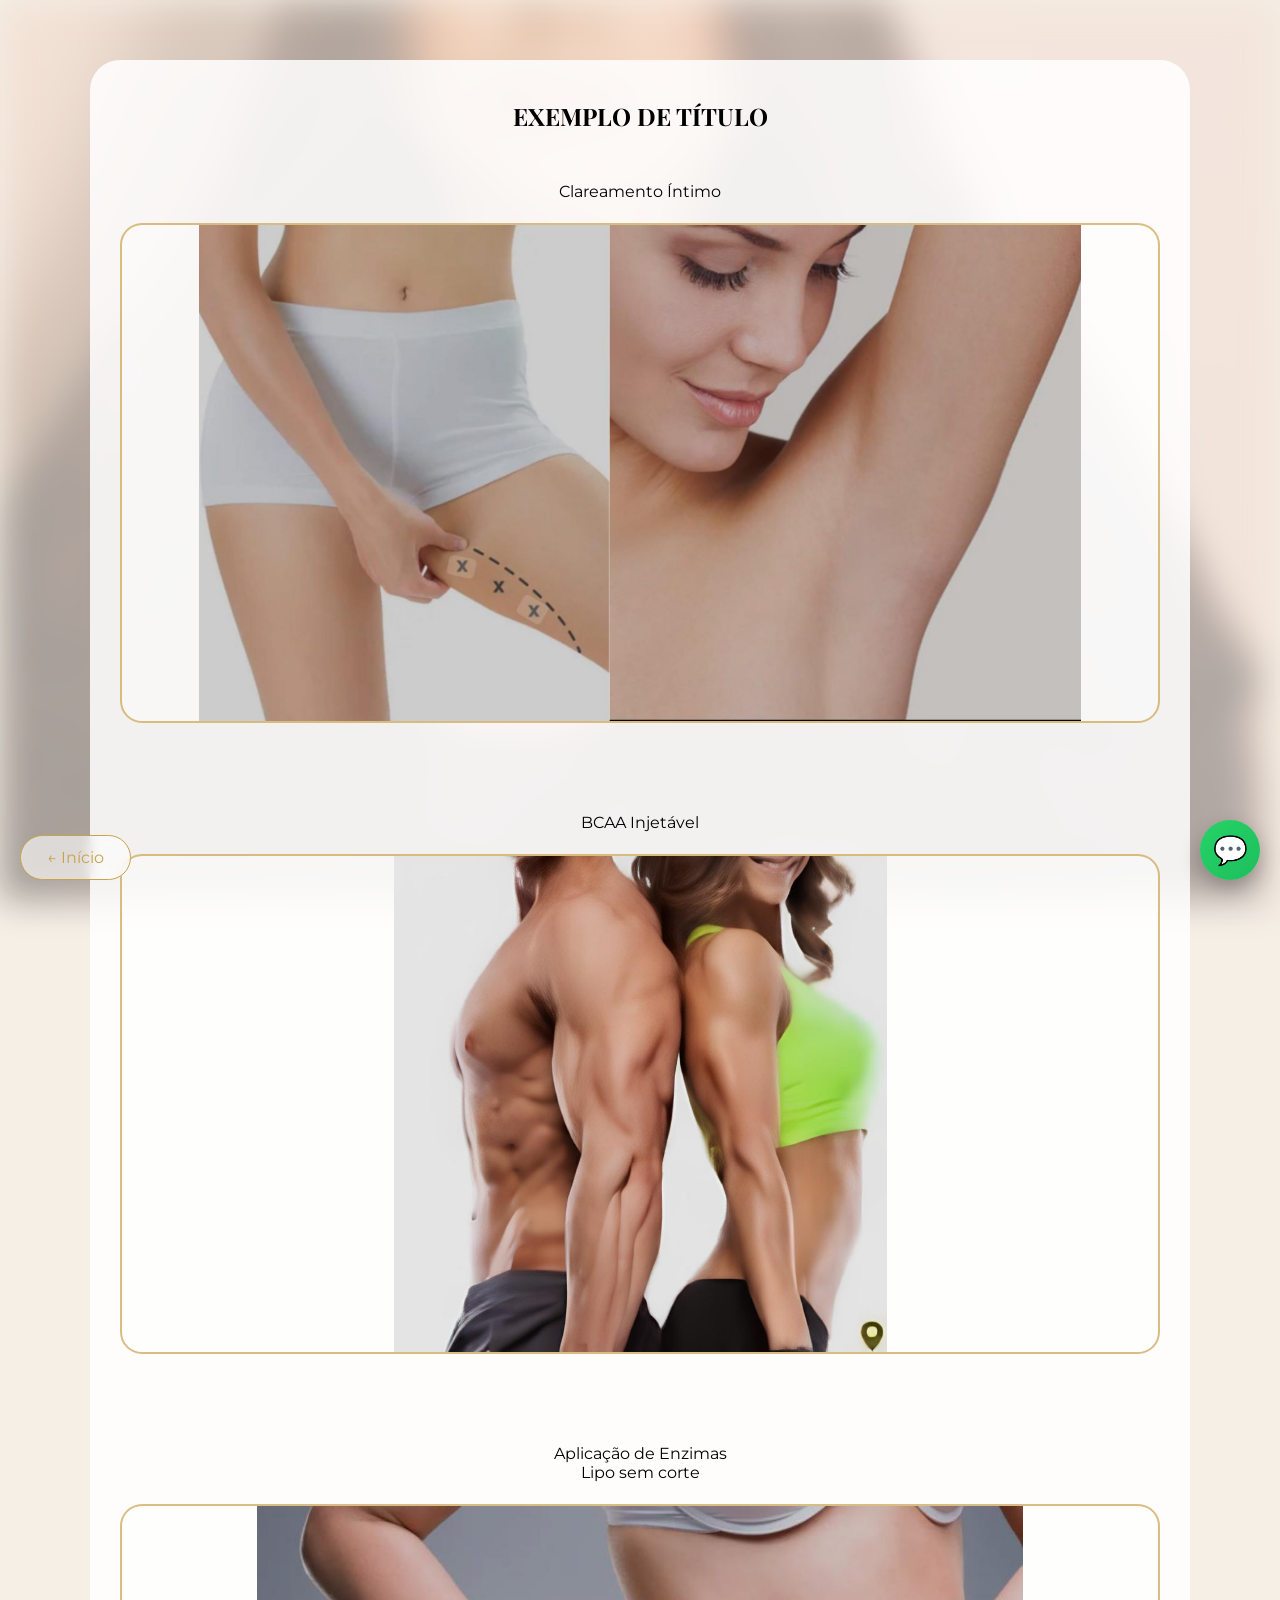
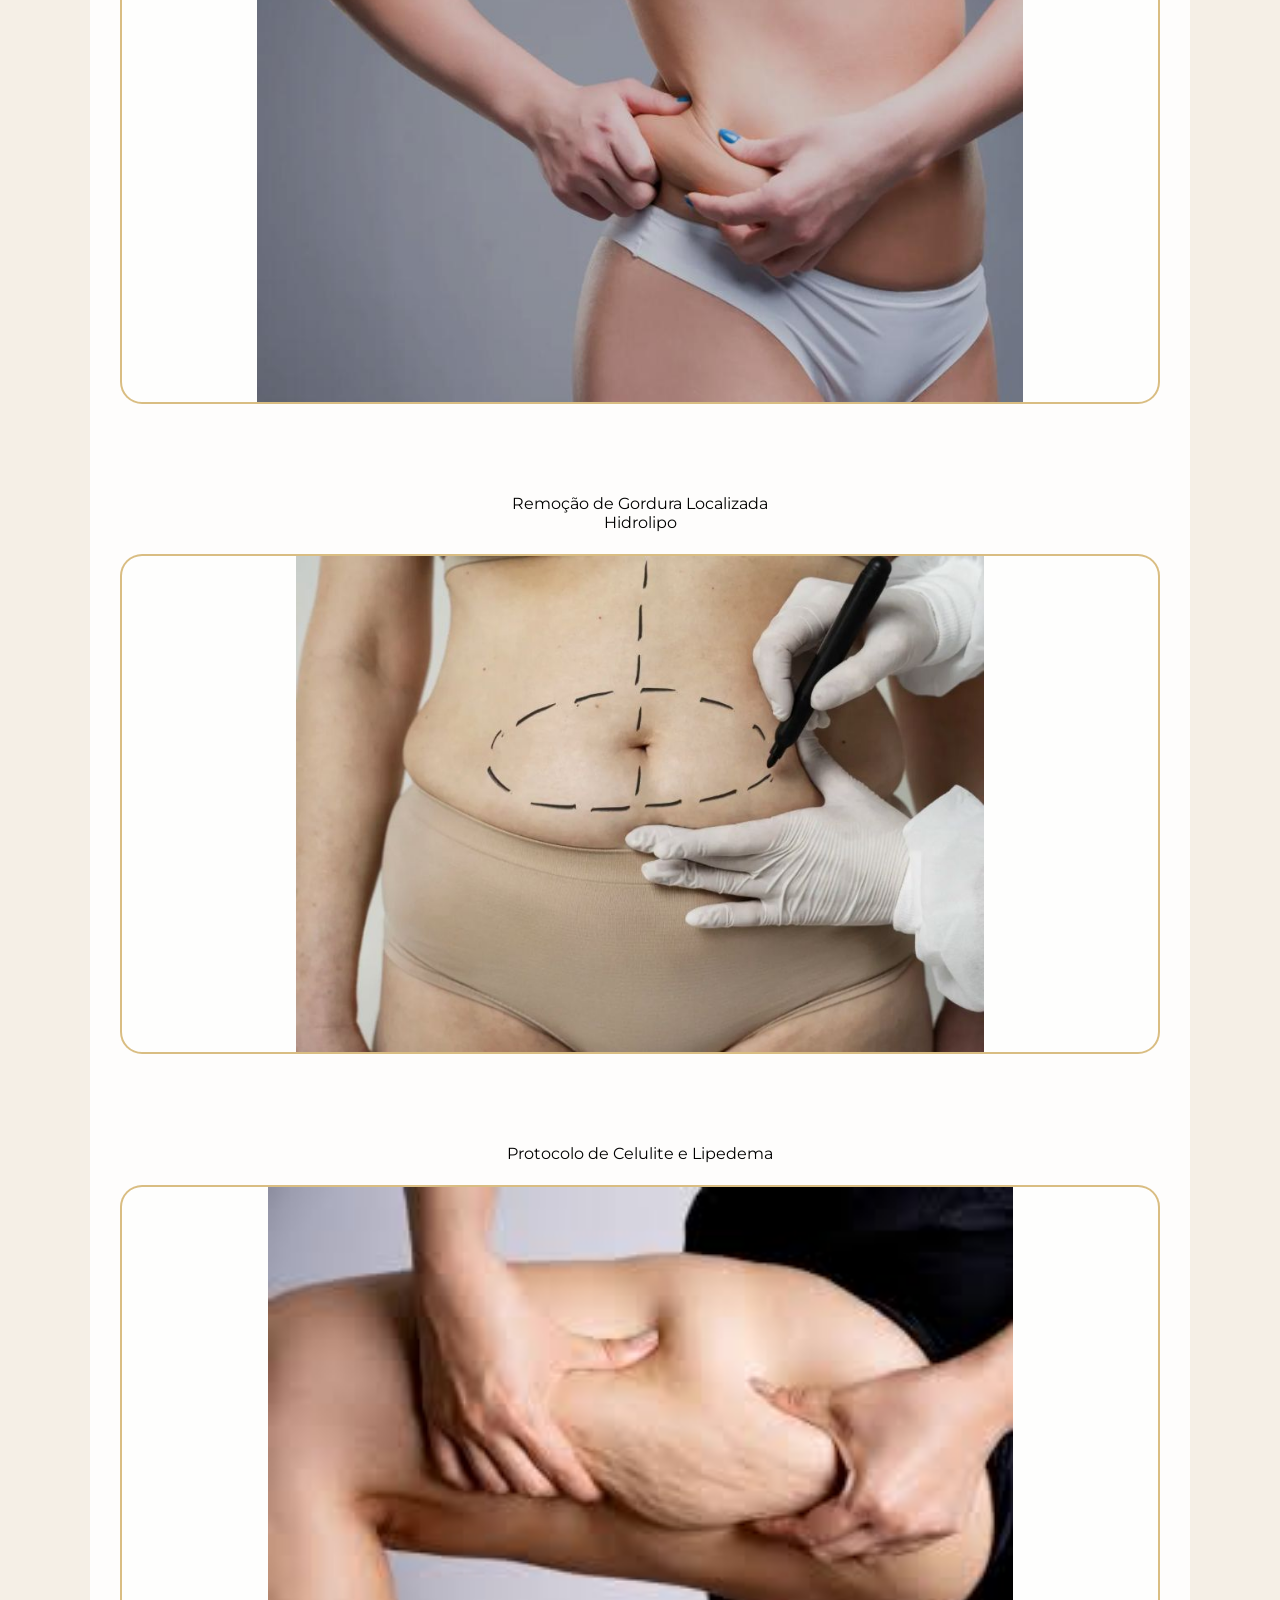
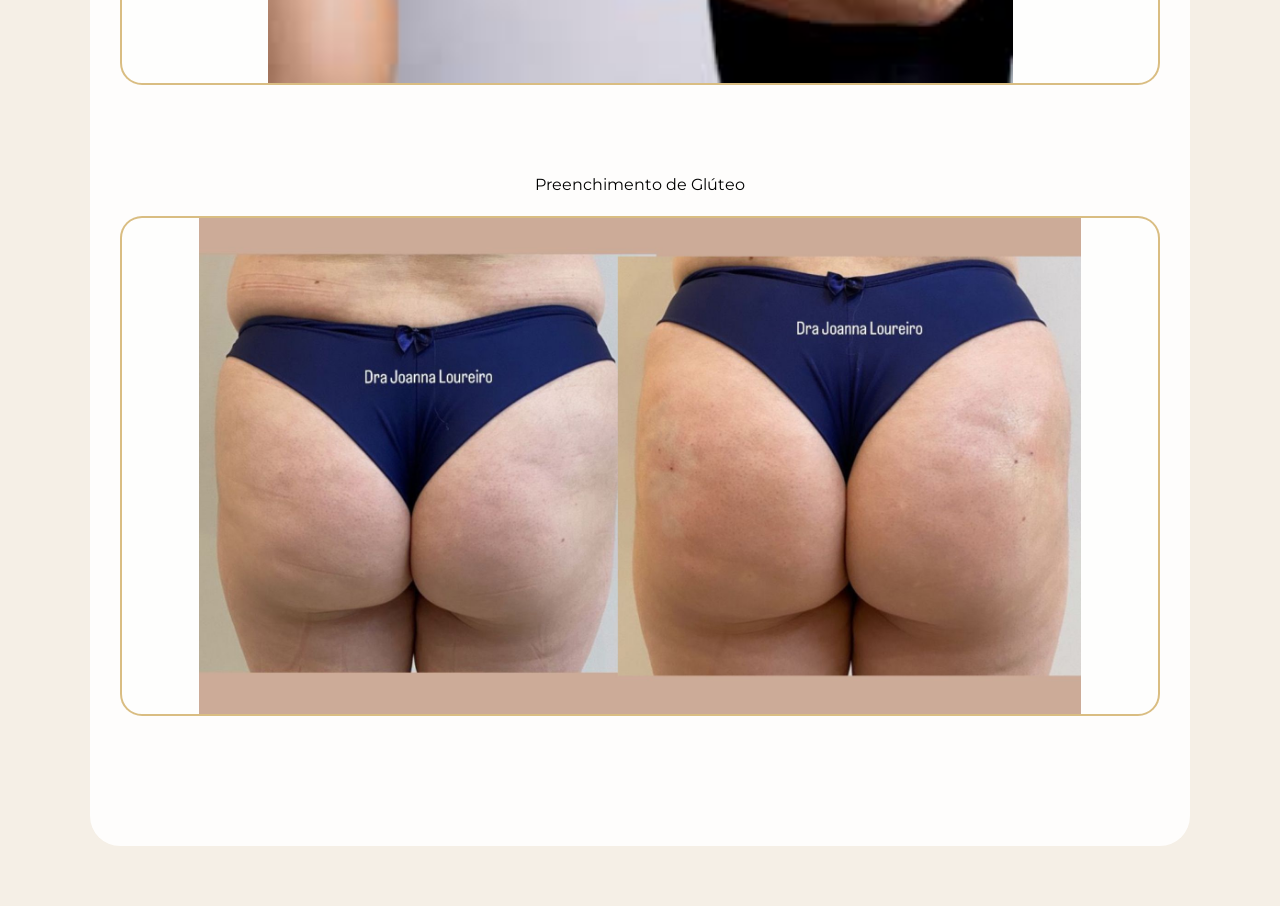
==== commit 0a37e9e0: "add img" ====
--- a/corporais.html
+++ b/corporais.html
@@ -16,6 +16,7 @@
         <div class="proc"><p>Aplicação de Enzimas <br> Lipo sem corte</p><div class="img" style="background-image:url('imgs/app-enzima.jpg')"></div></div>
         <div class="proc"><p>Remoção de Gordura Localizada <br>Hidrolipo</p><div class="img" style="background-image:url('imgs/hidrolipo.jpg')"></div></div>
         <div class="proc"><p>Protocolo de Celulite e Lipedema</p><div class="img" style="background-image:url('imgs/cel-lip.jpg')"></div></div>
+        <div class="proc"><p>Preenchimento de Glúteo</p><div class="img" style="background-image:url('imgs/gluteo.jpg')"></div></div>
     </section>
 
       <a href="index.html" class="voltar">← Início</a>
